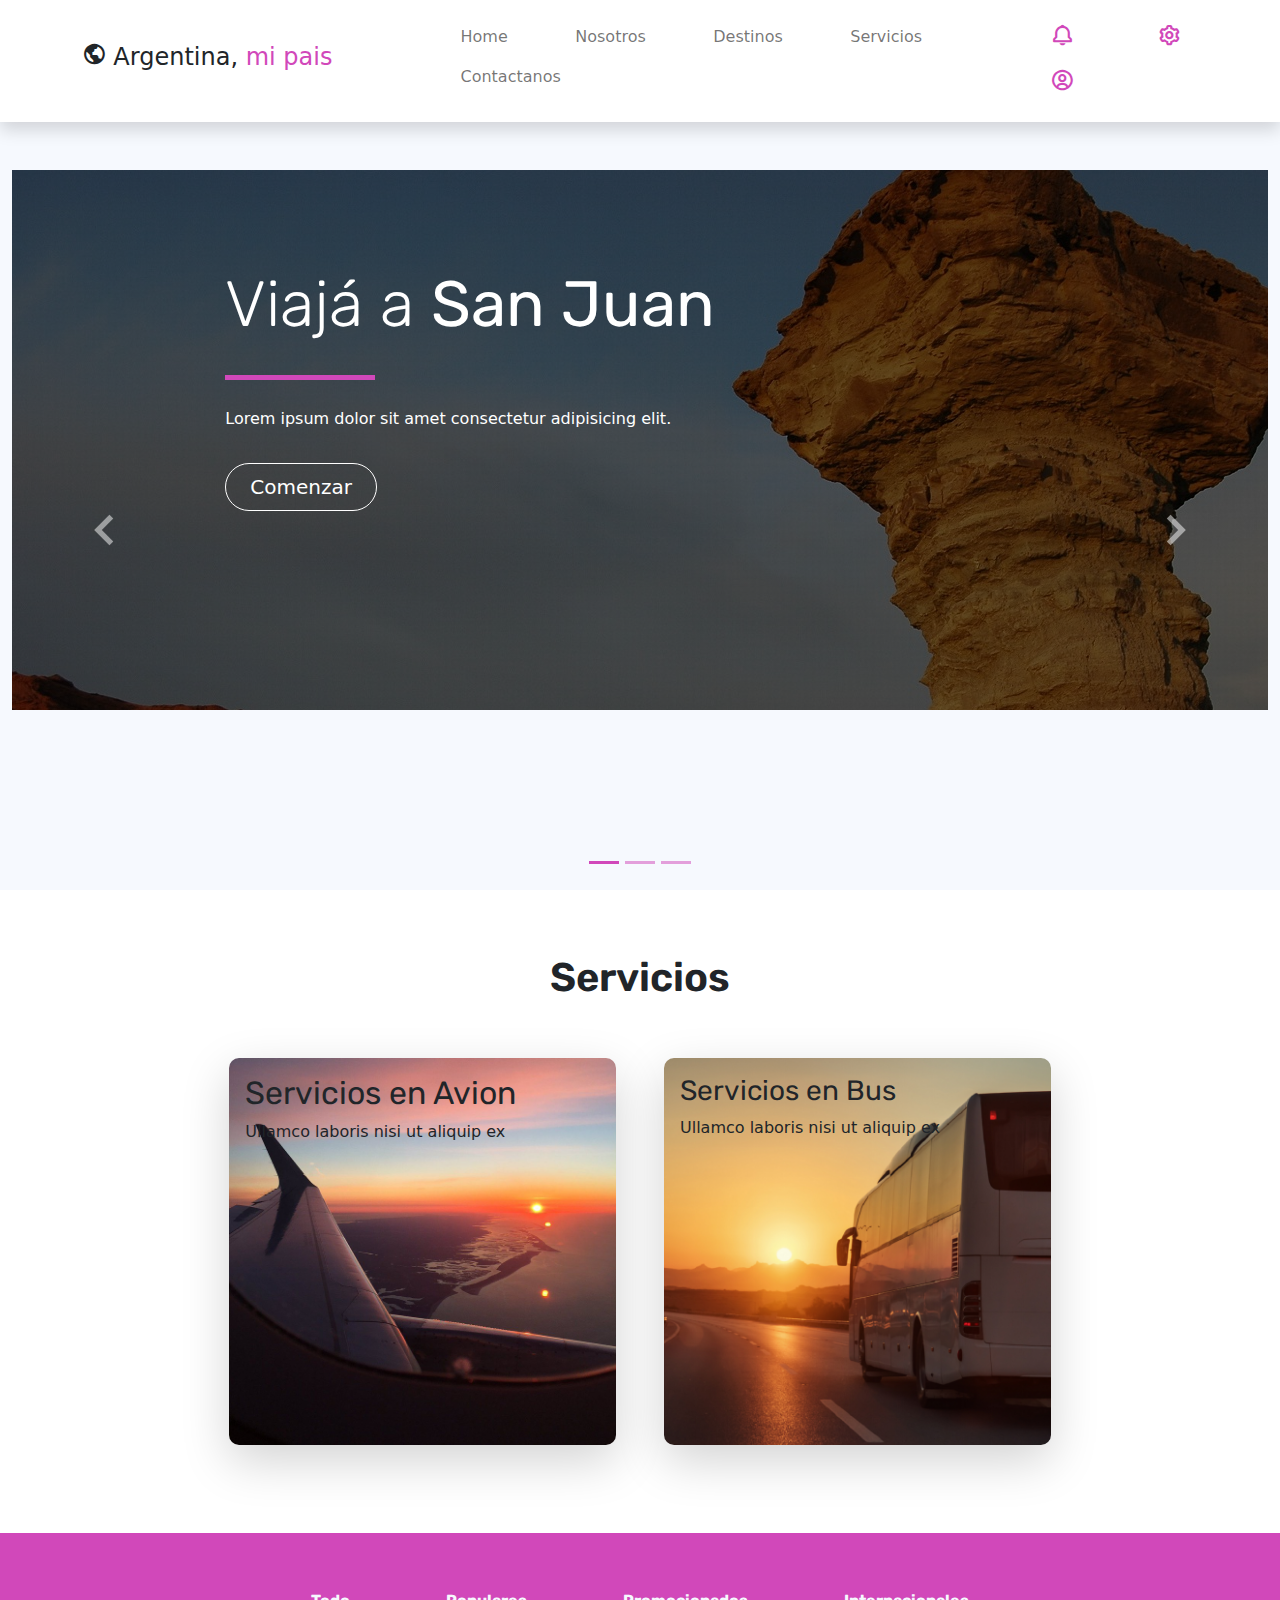
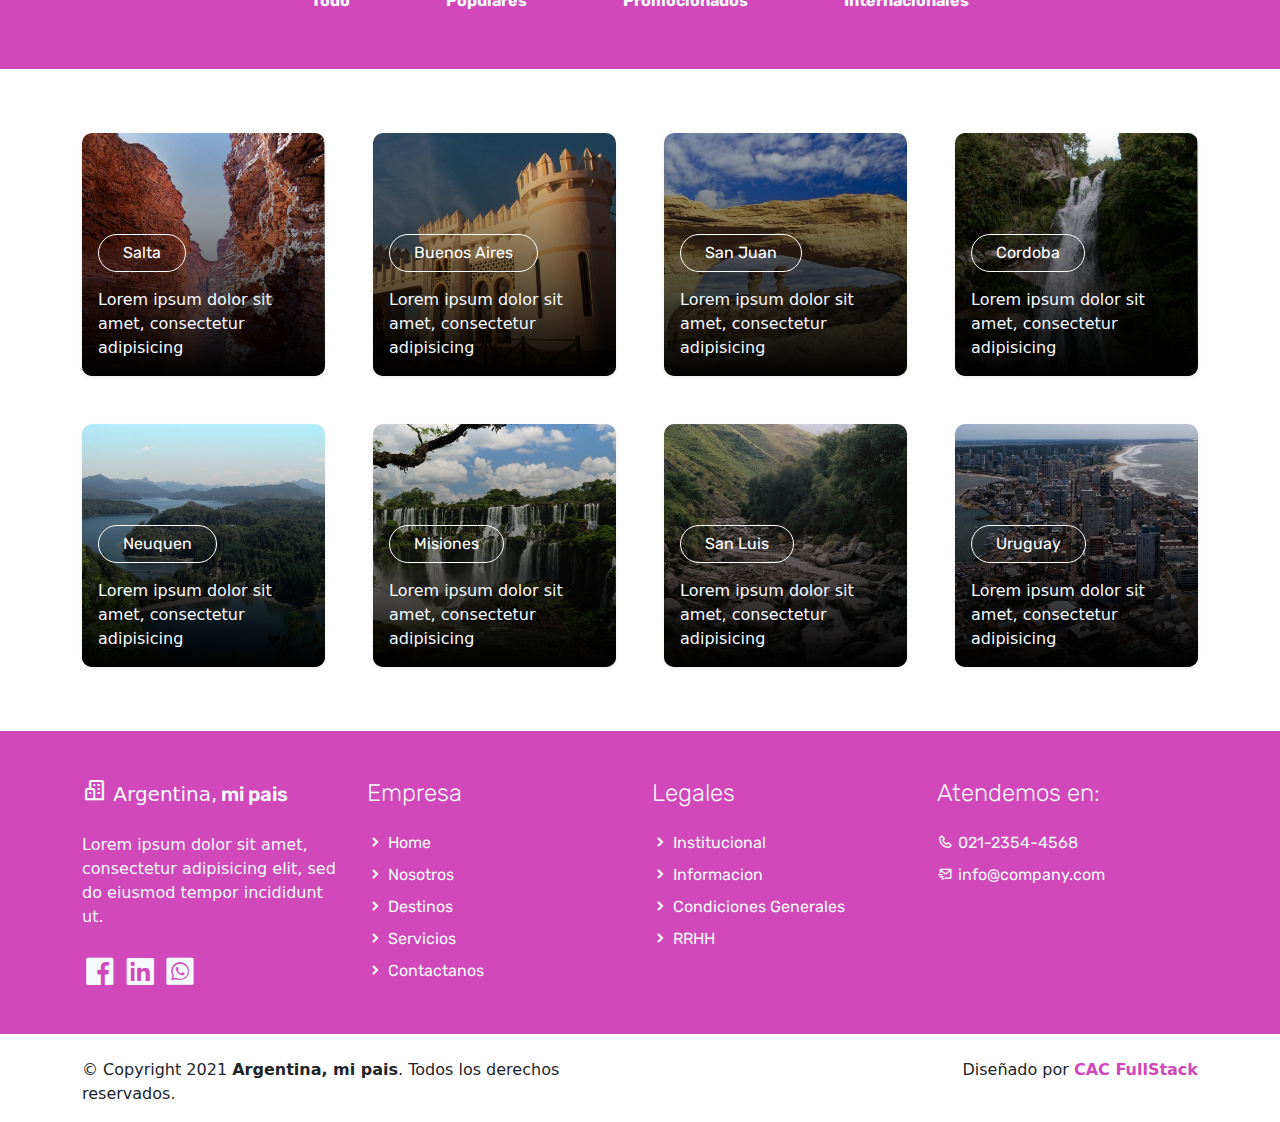
==== index.html @ 041d1017 "first commit" ====
<!DOCTYPE html>     <!----- definición de html 5 -->          
<html lang="es"> 	<!----- definición del lenguaje -->  
					<!------Inicio del  HEAD -->
<head>
  <title>Agencia de Marketing</title>
    <meta charset="utf-8">
    <meta name="viewport" content="width=device-width, initial-scale=1">  
	<!----- viewport para apple device-width = ancho pantalla initial-scale es que inicia sin ningún zoom --> 
    <link rel="apple-touch-icon" href="assets/img/apple-icon.png">
	<!----- icono para apple y safari --> 
    <link rel="shortcut icon" type="image/x-icon" href="assets/img/favicon.ico">
    <!-- Load Require CSS -->
    <link href="assets/css/bootstrap.min.css" rel="stylesheet">
	    <!-- iconos  -->
    <link href="assets/css/boxicon.min.css" rel="stylesheet">
	    <!-- tipo de letra -->
    <link href="https://fonts.googleapis.com/css2?family=Rubik:wght@300;400;600&display=swap" rel="stylesheet">
		<!-- carga CSS -->
    <link rel="stylesheet" href="assets/css/estilos.css">
</head>
<!-----
.text-primary  		azul
.text-secondary		gris
.text-success		verde
.text-danger		rojo
.text-warning		amarillo
.text-info			celeste
.text-light			blanco
.text-dark			negro
.text-muted			gris oscuro
.text-white			gris claro
-->
<!------------------------------------------------------------------ Fin del  HEAD -->
<body>
    <!-- Header 
	nav = cuyo propósito es proporcionar enlaces de navegación, ya sea dentro del documento actual 
	o a otros documentos
	-->

    <nav id="main_nav" class="navbar navbar-expand-lg navbar-light bg-white shadow">
	
	<!--navbar-expand-lg = envoltorio para que el navbar se estire en lg
	navbar-light = texto negro de la letra
	bg-white = fondo de color blanco
	-->

        <div class="container d-flex justify-content-between align-items-center">
		
            <a class="navbar-brand h1" href="index.html">
			<!--navbar-brand = clase se utiliza para resaltar la marca o logotipo de su página-->	
                <i class='bx bx-world bx-sm text-dark'></i>
				<!--	bx bx-buildings = icono del logo de la web: 
				http://www.unisvg.com/icon-sets/bx/bx-buildings.html 
				https://boxicons.com/
				-->

	       <span class="text-dark h4">Argentina, </span><span class="text-primary h4">mi pais</span></a>
			
			<!--	boton de hamburguesa --> 
  	          <button class="navbar-toggler border-0" 
				type="button" data-bs-toggle="collapse" 
				data-bs-target="#navbar-toggler-success" 
				aria-controls="navbarSupportedContent" 
				aria-expanded="false" 
				aria-label="Toggle navigation">
				<span class="navbar-toggler-icon">
				</span>
            </button>
		<!------------------------------------------- Opciones del Menu		-->
		<div class="align-self-center collapse navbar-collapse flex-fill  d-lg-flex justify-content-lg-between" 
		id="navbar-toggler-success">
		
		<!-------collapse navbar-collapse= para agrupar y ocultar el contenido de la barra de navegación 
		por un punto de interrupción principal.
		flex-fill = obliga a que todos los elementos tengan el mismo tamaño de ancho
		d-lg-flex = utilidades para crear un contenedor flexbox y transforme los elementos secundarios 
		directos en elementos flexibles
		-->
  		              <div class="flex-fill mx-xl-5 mb-2">
				<!--	  mx=para clases que establecen tanto *-lefty*-right-->
 	                   <ul class="nav navbar-nav d-flex justify-content-between mx-xl-5 text-center text-dark">
					<!--   .navbar-nav para una navegación ligera y de altura completa 
					   (incluida la compatibilidad con menús desplegables).-->
                        <li class="nav-item">
                            <a class="nav-link btn-outline-primary rounded-pill px-3" href="index.html">Home</a>
						<!-- px = padding y mx es el margin 
						rounded-pill =genera ese boton con bordes redondeados rounded-circle-->	
                        </li>
                        <li class="nav-item">
                            <a class="nav-link btn-outline-primary rounded-pill px-3" href="about.html">Nosotros</a>
                        </li>
                        <li class="nav-item">
                            <a class="nav-link btn-outline-primary rounded-pill px-3" href="work.html">Destinos</a>
                        </li>
                        <li class="nav-item">
                            <a class="nav-link btn-outline-primary rounded-pill px-3" href="pricing.html">Servicios</a>
                        </li>
                        <li class="nav-item">
                            <a class="nav-link btn-outline-primary rounded-pill px-3" href="contact.html">Contactanos</a>
                        </li>
                    </ul>
                </div>

<!---------------------------------------------------------Fin de las opciones del menu
------------------------------------------------------------ Inicio de los iconos del menu-->
                <div class="navbar align-self-center d-flex">
                    <a class="nav-link" href="#"><i class='bx bx-bell bx-sm bx-tada-hover text-primary'></i></a>
                    <a class="nav-link" href="#"><i class='bx bx-cog bx-sm text-primary'></i></a>
                    <a class="nav-link" href="#"><i class='bx bx-user-circle bx-sm text-primary'></i></a>
				    <!--	https://iconify.design/icon-sets/bx/-->
                </div>
            </div>
        </div>
    </nav>
<!----------------------------------------------------------- Fin de los iconos del menu

    <!-- Close Header -->
 <!----------------------------------------------------------- Fin del Header-->

    <!-- Start Banner Hero -->
    <div class="banner-wrapper bg-light">
        <div id="index_banner" class="banner-vertical-center-index container-fluid pt-5">

            <!-- Start slider -->
            <div id="carouselExampleIndicators" class="carousel slide" data-bs-ride="carousel">
                <ol class="carousel-indicators">
                    <li data-bs-target="#carouselExampleIndicators" data-bs-slide-to="0" class="active"></li>
                    <li data-bs-target="#carouselExampleIndicators" data-bs-slide-to="1"></li>
                    <li data-bs-target="#carouselExampleIndicators" data-bs-slide-to="2" ></li>
                </ol>
 <!-- class="active" Se requiere un elemento activo inicial
La .activeclase debe agregarse a una de las diapositivas. De lo contrario, el carrusel no será visible. -->
				
                <div class="carousel-inner">
				
<!-- Primer elemento del carrousel 
Ver: https://getbootstrap.com/docs/4.0/components/carousel/  -->				

                 <div id="index_banner1" class="carousel-item active">

                 <div class="py-5 row d-flex align-items-center">
                  <div class="banner-content col-lg-8 col-8 offset-2 m-lg-auto text-left py-5 pb-5">
                    <h1 class="banner-heading h1 text-white display-3 mb-0 pb-5 mx-0 px-0 light-300 typo-space-line">
					<!--typo-space-line = clase configurada en el css 
					display-3 = <H3> 
					Where property is one of:

						m - for classes that set margin
						p - for classes that set padding
						Where sides is one of:

						t - for classes that set margin-top or padding-top
						b - for classes that set margin-bottom or padding-bottom
						l - for classes that set margin-left or padding-left
						r - for classes that set margin-right or padding-right
						x - for classes that set both *-left and *-right
						y - for classes that set both *-top and *-bottom
						blank - for classes that set a margin or padding on all 4 sides of the element
						ejemplo: 
						<div class="mx-auto" style="width: 200px;">
						  Centered element
						</div>
					
					-->
                                Viajá a <strong>San Juan</strong></h1>
                                <p class="banner-body text-white py-3 mx-0 px-0">
                                    Lorem ipsum dolor sit amet consectetur adipisicing elit. 
                              </p>
                                <a class="banner-button btn rounded-pill btn-outline-primary btn-lg px-4" 
								href="#" role="button">Comenzar</a>
                            </div>
                        </div>

                    </div>
 <!----------------------------------------------------------- Nuevo ITem del Carrousel-->

                    <div id="index_banner2" class="carousel-item ">

                        <div class="py-5 row d-flex align-items-center">
                            <div class="banner-content col-lg-8 col-8 offset-2 m-lg-auto text-left py-5 pb-5">
                                <h1 class="banner-heading h1 text-white display-3 mb-0 pb-5 mx-0 px-0 light-300 typo-space-line">
                                    Viajá a <strong>Bariloche</strong>
                                </h1>    
                                    
                                <p class="banner-body text-white py-3">
                                    Lorem ipsum dolor sit amet consectetur adipisicing elit. 
                                </p>
                                <a class="banner-button btn rounded-pill btn-outline-primary btn-lg px-4" 
					href="#" role="button">Comezar</a>
					 <!--role="button" indica que un boton no apunta a una url sino que hace otra cosa-->	
                            </div>
                        </div>

                    </div>
 <!----------------------------------------------------------- Nuevo ITem del Carrousel-->					
                    <div id="index_banner3" class="carousel-item">

                        <div class="py-5 row d-flex align-items-center">
                            <div class="banner-content col-lg-8 col-8 offset-2 m-lg-auto text-left py-5 pb-5">
                                <h1 class="banner-heading h1 text-white display-3 mb-0 pb-5 mx-0 px-0 light-300 typo-space-line">
                                    Viajá a <strong>Catamarca</strong>
                                </h1>
                                <p class="banner-body text-white py-3">
                                    Lorem ipsum dolor sit amet consectetur adipisicing elit.  
                                </p>
                                <a class="banner-button btn rounded-pill btn-outline-primary btn-lg px-4" href="#" role="button">Comezar</a>
                            </div>
                        </div>

                    </div>
                </div>
    <!-------------------------------------------------------Flechas del carrousel   -->
                <a class="carousel-control-prev text-decoration-none" href="#carouselExampleIndicators" role="button" data-bs-slide="prev">
                    <i class='bx bx-chevron-left'></i>
                    <span class="visually-hidden">Ant.</span>
                </a>
                <a class="carousel-control-next text-decoration-none" href="#carouselExampleIndicators" role="button" data-bs-slide="next">
                    <i class='bx bx-chevron-right'></i>
                    <span class="visually-hidden">Prox.</span>
                </a>
            </div>
			 <!-- bx-chevron-right y left son las puntas de flecha del carrousel -->
            <!-- End slider -->

        </div>
    </div>
    <!-- End Banner Hero -->
	
    <!-- Start Service -->
    
    <section class="service-wrapper py-3">
    
        <!-- <div class="container-fluid pb-5">
            <div class="row">
                <h2 class="h2 text-center col-12 py-5 semi-bold-600">Servicios</h2>
                <div id="contenedor-modo-viaje">
                    <div class="service-heading light-300">
                        <h2 class="h3 pb-4 typo-space-line"><i class='bx bxs-plane h3 mt-1'></i> Paquetes en avion</h2>
                    </div>
                    <div class="service-heading light-300">
                        <h2 class="h3 pb-4 typo-space-line"><i class='bx bxs-bus h3 mt-1'></i> Paquetes en micro</h2>
                    </div>
                </div>
            </div>
        </div> -->
        <div class="container-fluid pb-5">
            <h2 class="h2 text-center col-12 py-5 semi-bold-600">Servicios</h2>
                <div class="row gy-5 g-lg-5 mb-4 contenedor-modo-viaje">
                    <div class="col-md-4 mb-3">
                        <a href="#" class="recent-work card border-0 shadow-lg overflow-hidden">
                            <img class="recent-work-img card-img" src="./assets/img1/avion.png" alt="Card image">
                            <div class="recent-work-vertical card-img-overlay">
                                <div class="recent-work-content mb-3 ml-3 text-dark">
                                    <h2 class="card-title light-300"><b>Servicios en Avion</b></h2>
                                    <p class="card-text">Ullamco laboris nisi ut aliquip ex</p>
                                </div>
                            </div>
                        </a>
                    </div>
                    <div class="col-md-4 mb-3">
                        <a href="#" class="recent-work card border-0 shadow-lg overflow-hidden">
                            <img class="recent-work-img card-img" src="./assets/img1/bus.png" alt="Card image">
                            <div class="recent-work-vertical card-img-overlay">
                                <div class="recent-work-content mb-3 ml-3 text-dark">
                                    <h3 class="card-title light-300"><b>Servicios en Bus</b></h3>
                                    <p class="card-text">Ullamco laboris nisi ut aliquip ex</p>
                                </div>
                            </div>
                        </a>
                    </div>
                </div>
                
        </div>

        <div class="service-tag py-5 bg-secondary">
            <div class="col-md-12">
                <ul class="nav d-flex justify-content-center">
                    <li class="nav-item mx-lg-4">
                        <a class="filter-btn nav-link btn-secondary rounded-pill text-light px-4 
						light-300" href="#" data-filter=".todo">Todo</a>
				<!-- btn-outline = boton transparente -->
                    </li>
                    <li class="nav-item mx-lg-4">
                        <a class="filter-btn nav-link btn-secondary rounded-pill text-light px-4 light-300" 
						href="#" data-filter=".populares">Populares</a>
                    </li>
                    <li class="filter-btn nav-item mx-lg-4">
                        <a class="filter-btn nav-link  btn-secondary rounded-pill text-light px-4 light-300" 
						href="#" data-filter=".economicos">Promocionados</a>
                    </li>
                    <li class="nav-item mx-lg-4">
                        <a class="filter-btn nav-link  btn-secondary rounded-pill text-light px-4 light-300" 
						href="#" data-filter=".internacionales">Internacionales</a>
                    </li>
                </ul>
            </div>
        </div>

    </section>

    <section class="container overflow-hidden py-5">
        <div class="row gx-5 gx-sm-3 gx-lg-5 gy-lg-5 gy-3 pb-3 todos">

            <!-- Comienzan los trabajos recientes -->
            <div class="col-xl-3 col-md-4 col-sm-6 todo economicos">
                <a href="#" class="service-work card border-0 text-white shadow-sm overflow-hidden mx-5 m-sm-0">
                    <img class="service card-img" src="./assets/img1/salta.png" alt="Card image">
                    <div class="service-work-vertical card-img-overlay d-flex align-items-end">
                        <div class="service-work-content text-left text-light">
                            <span class="btn btn-outline-primary rounded-pill mb-lg-3 px-lg-4 light-300"><b>Salta</b></span>
                            <p class="card-text">Lorem ipsum dolor sit amet, consectetur adipisicing</p>
                        </div>
                    </div>
                </a>
            </div><!-- End Recent Work -->

            <!-- Start Recent Work -->
            <div class="col-xl-3 col-md-4 col-sm-6 todo populares">
                <a href="#" class="service-work card border-0 text-white shadow-sm overflow-hidden mx-5 m-sm-0">
                    <img class="card-img" src="./assets/img1/tandil.png" alt="Card image">
                    <div class="service-work-vertical card-img-overlay d-flex align-items-end">
                        <div class="service-work-content text-left text-light">
                            <span class="btn btn-outline-primary rounded-pill mb-lg-3 px-lg-4 light-300"><b>Buenos Aires</b></span>
                            <p class="card-text">Lorem ipsum dolor sit amet, consectetur adipisicing</p>
                        </div>
                    </div>
                </a>
            </div><!-- End Recent Work -->

            <!-- Start Recent Work -->
            <div class="col-xl-3 col-md-4 col-sm-6 todo economicos populares">
                <a href="#" class="service-work card border-0 text-white shadow-sm overflow-hidden mx-5 m-sm-0">
                    <img class="card-img" src="./assets/img1/juan.png" alt="Card image">
                    <div class="service-work-vertical card-img-overlay d-flex align-items-end">
                        <div class="service-work-content text-left text-light">
                            <span class="btn btn-outline-primary rounded-pill mb-lg-3 px-lg-4 light-300"><b>San Juan</b></span>
                            <p class="card-text">Lorem ipsum dolor sit amet, consectetur adipisicing</p>
                        </div>
                    </div>
                </a>
            </div><!-- End Recent Work -->

            <!-- Start Recent Work -->
            <div class="col-xl-3 col-md-4 col-sm-6 todo economicos">
                <a href="#" class="service-work card border-0 text-white shadow-sm overflow-hidden mx-5 m-sm-0">
                    <img class="card-img" src="./assets/img1/cordoba.png" alt="Card image">
                    <div class="service-work-vertical card-img-overlay d-flex align-items-end">
                        <div class="service-work-content text-left text-light">
                            <span class="btn btn-outline-primary rounded-pill mb-lg-3 px-lg-4 light-300"><b>Cordoba</b></span>
                            <p class="card-text">Lorem ipsum dolor sit amet, consectetur adipisicing</p>
                        </div>
                    </div>
                </a>
            </div><!-- End Recent Work -->

            <!-- Start Recent Work -->
            <div class="col-xl-3 col-md-4 col-sm-6 todo economicos">
                <a href="#" class="service-work card border-0 text-white shadow-sm overflow-hidden mx-5 m-sm-0">
                    <img class="card-img" src="./assets/img1/neuquen.png" alt="Card image">
                    <div class="service-work-vertical card-img-overlay d-flex align-items-end">
                        <div class="service-work-content text-left text-light">
                            <span class="btn btn-outline-primary rounded-pill mb-lg-3 px-lg-4 light-300"><b>Neuquen</b></span>
                            <p class="card-text">Lorem ipsum dolor sit amet, consectetur adipisicing</p>
                        </div>
                    </div>
                </a>
            </div><!-- End Recent Work -->

            <!-- Start Recent Work -->
            <div class="col-xl-3 col-md-4 col-sm-6 todo">
                <a href="#" class="service-work card border-0 text-white shadow-sm overflow-hidden mx-5 m-sm-0">
                    <img class="card-img" src="./assets/img1/misiones.png" alt="Card image">
                    <div class="service-work-vertical card-img-overlay d-flex align-items-end">
                        <div class="service-work-content text-left text-light">
                            <span class="btn btn-outline-primary rounded-pill mb-lg-3 px-lg-4 light-300"><b>Misiones</b></span>
                            <p class="card-text">Lorem ipsum dolor sit amet, consectetur adipisicing</p>
                        </div>
                    </div>
                </a>
            </div><!-- End Recent Work -->

            <!-- Start Recent Work -->
            <div class="col-xl-3 col-md-4 col-sm-6 todo populares">
                <a href="#" class="service-work card border-0 text-white shadow-sm overflow-hidden mx-5 m-sm-0">
                    <img class="card-img" src="./assets/img1/san-luis.png" alt="Card image">
                    <div class="service-work-vertical card-img-overlay d-flex align-items-end">
                        <div class="service-work-content text-left text-light">
                            <span class="btn btn-outline-primary rounded-pill mb-lg-3 px-lg-4 light-300"><b>San Luis</b></span>
                            <p class="card-text">Lorem ipsum dolor sit amet, consectetur adipisicing</p>
                        </div>
                    </div>
                </a>
            </div><!-- End Recent Work -->

            <!-- Start Recent Work -->
            <div class="col-xl-3 col-md-4 col-sm-6 todo internacionales">
                <a href="#" class="service-work card border-0 text-white shadow-sm overflow-hidden mx-5 m-sm-0">
                    <img class="card-img" src="./assets/img1/uy.png" alt="Card image">
                    <div class="service-work-vertical card-img-overlay d-flex align-items-end">
                        <div class="service-work-content text-left text-light">
                            <span class="btn btn-outline-primary rounded-pill mb-lg-3 px-lg-4 light-300"><b>Uruguay</b></span>
                            <p class="card-text">Lorem ipsum dolor sit amet, consectetur adipisicing</p>
                        </div>
                    </div>
                </a>
            </div><!-- End Recent Work -->

        </div>
    </section>
    <!-- End Service -->




    <!-- Start Footer -->
    <footer class="bg-secondary pt-4">
        <div class="container">
            <div class="row py-4">

                <div class="col-lg-3 col-12 align-left">
                    <a class="navbar-brand" href="index.html">
                        <i class='bx bx-buildings bx-sm text-light'></i>
                        <span class="text-light h5">Argentina,</span><span class="text-light h5 semi-bold-600"> mi pais</span>
                    </a>
                    <p class="text-light my-lg-4 my-2">
                        Lorem ipsum dolor sit amet, consectetur adipisicing elit,
                        sed do eiusmod tempor incididunt ut.
                    </p>
                    <ul class="list-inline footer-icons light-300">
                        <li class="list-inline-item m-0">
                            <a class="text-light" target="_blank" href="http://facebook.com/">
                                <i class='bx bxl-facebook-square bx-md'></i>
                            </a>
                        </li>
                        <li class="list-inline-item m-0">
                            <a class="text-light" target="_blank" href="https://www.linkedin.com/">
                                <i class='bx bxl-linkedin-square bx-md'></i>
                            </a>
                        </li>
                        <li class="list-inline-item m-0">
                            <a class="text-light" target="_blank" href="https://www.whatsapp.com/">
                                <i class='bx bxl-whatsapp-square bx-md'></i>
                            </a>
                        </li>
                    </ul>
                </div>

                <div class="col-lg-3 col-md-4 my-sm-0 mt-4">
                    <h3 class="h4 pb-lg-3 text-light light-300">Empresa</h2>
                        <ul class="list-unstyled text-light light-300">
                            <li class="pb-2">
                                <i class='bx-fw bx bxs-chevron-right bx-xs'></i><a class="text-decoration-none text-light" 
								href="index.html">Home</a>
                            </li>
                            <li class="pb-2">
                                <i class='bx-fw bx bxs-chevron-right bx-xs'></i><a class="text-decoration-none text-light py-1" 
								href="about.html">Nosotros</a>
                            </li>
                            <li class="pb-2">
                                <i class='bx-fw bx bxs-chevron-right bx-xs'></i><a class="text-decoration-none text-light py-1" 
								href="work.html">Destinos</a>
                            </li>
                            <li class="pb-2">
                                <i class='bx-fw bx bxs-chevron-right bx-xs'></i></i><a class="text-decoration-none text-light py-1" 
								href="pricing.html">Servicios</a>
                            </li>
                            <li class="pb-2">
                                <i class='bx-fw bx bxs-chevron-right bx-xs'></i><a class="text-decoration-none text-light py-1" 
								href="contact.html">Contactanos</a>
                            </li>
                        </ul>
                </div>

                <div class="col-lg-3 col-md-4 my-sm-0 mt-4">
                    <h2 class="h4 pb-lg-3 text-light light-300">Legales</h2>
                    <ul class="list-unstyled text-light light-300">
                        <li class="pb-2">
                            <i class='bx-fw bx bxs-chevron-right bx-xs'></i><a class="text-decoration-none text-light py-1" 
							href="#">Institucional</a>
                        </li>
                        <li class="pb-2">
                            <i class='bx-fw bx bxs-chevron-right bx-xs'></i><a class="text-decoration-none text-light py-1" 
							href="#">Informacion</a>
                        </li>
                        <li class="pb-2">
                            <i class='bx-fw bx bxs-chevron-right bx-xs'></i><a class="text-decoration-none text-light py-1" 
							href="#">Condiciones Generales</a>
                        </li>
                        <li class="pb-2">
                            <i class='bx-fw bx bxs-chevron-right bx-xs'></i><a class="text-decoration-none text-light py-1" 
							href="#">RRHH</a>
                        </li>
                    </ul>
                </div>

                <div class="col-lg-3 col-md-4 my-sm-0 mt-4">
                    <h2 class="h4 pb-lg-3 text-light light-300">Atendemos en:</h2>
                    <ul class="list-unstyled text-light light-300">
                        <li class="pb-2">
                            <i class='bx-fw bx bx-phone bx-xs'></i><a class="text-decoration-none text-light py-1" 
							href="tel:010-020-0340">021-2354-4568</a>
                        </li>
                        <li class="pb-2">
                            <i class='bx-fw bx bx-mail-send bx-xs'></i><a class="text-decoration-none text-light py-1"
							href="mailto:info@company.com">info@company.com</a>
                        </li>
                    </ul>
                </div>

            </div>
        </div>

        <div class="w-100 bg-white">
            <div class="container">
                <div class="row pt-4">
                    <div class="col-lg-6 col-sm-12">
                        <p class="text-lg-start text-center text-dark">
                            © Copyright 2021 <b>Argentina, mi pais</b>. Todos los derechos reservados.
                        </p>
                    </div>
                    <div class="col-lg-6 col-sm-12">
                        <p class="text-lg-end text-center text-dark">
                            Diseñado por <a rel="sponsored" class="text-decoration-none text-dark" 
							href="https://cursophp.com.ar/" target="_blank"><strong class="text-primary">CAC FullStack</strong></a>
                        </p>
                    </div>
                </div>
            </div>
        </div>

    </footer>
    <!-- End Footer -->


    <!-- Bootstrap -->
    <script src="assets/js/bootstrap.bundle.min.js"></script>
    <!-- Load jQuery require for isotope -->
    <script src="assets/js/jquery.min.js"></script>
   <!-- Isotope -->
    <script src="assets/js/isotope.pkgd.js"></script>
    <!-- Page Script -->
    <script>
        $(window).load(function() {
            // init Isotope
            var $projects = $('.todos').isotope({
                itemSelector: '.todo',
                layoutMode: 'fitRows'
            });
            $(".filter-btn").click(function() {
                var data_filter = $(this).attr("data-filter");
                $projects.isotope({
                    filter: data_filter
                });
                $(".filter-btn").removeClass("active");
                $(".filter-btn").removeClass("shadow");
                $(this).addClass("active");
                $(this).addClass("shadow");
                return false;
            });
        });
    </script>	
 
   
</body>

</html>
---- assets/css/boxicon.min.css ----
@font-face{font-family:'boxicons';font-weight:normal;font-style:normal;src:url('../fonts/boxicons.eot');src:url('../fonts/boxicons.eot') format('embedded-opentype'),url('../fonts/boxicons.woff2') format('woff2'),url('../fonts/boxicons.woff') format('woff'),url('../fonts/boxicons.ttf') format('truetype'),url('../fonts/boxicons.svg?#boxicons') format('svg')}.bx{font-family:'boxicons'!important;font-weight:normal;font-style:normal;font-variant:normal;line-height:1;display:inline-block;text-transform:none;speak:none;-webkit-font-smoothing:antialiased;-moz-osx-font-smoothing:grayscale}.bx-ul{margin-left:2em;padding-left:0;list-style:none}.bx-ul>li{position:relative}.bx-ul .bx{font-size:inherit;line-height:inherit;position:absolute;left:-2em;width:2em;text-align:center}@-webkit-keyframes spin{0%{-webkit-transform:rotate(0);transform:rotate(0)}100%{-webkit-transform:rotate(359deg);transform:rotate(359deg)}}@keyframes spin{0%{-webkit-transform:rotate(0);transform:rotate(0)}100%{-webkit-transform:rotate(359deg);transform:rotate(359deg)}}@-webkit-keyframes burst{0%{-webkit-transform:scale(1);transform:scale(1);opacity:1}90%{-webkit-transform:scale(1.5);transform:scale(1.5);opacity:0}}@keyframes burst{0%{-webkit-transform:scale(1);transform:scale(1);opacity:1}90%{-webkit-transform:scale(1.5);transform:scale(1.5);opacity:0}}@-webkit-keyframes flashing{0%{opacity:1}45%{opacity:0}90%{opacity:1}}@keyframes flashing{0%{opacity:1}45%{opacity:0}90%{opacity:1}}@-webkit-keyframes fade-left{0%{-webkit-transform:translateX(0);transform:translateX(0);opacity:1}75%{-webkit-transform:translateX(-20px);transform:translateX(-20px);opacity:0}}@keyframes fade-left{0%{-webkit-transform:translateX(0);transform:translateX(0);opacity:1}75%{-webkit-transform:translateX(-20px);transform:translateX(-20px);opacity:0}}@-webkit-keyframes fade-right{0%{-webkit-transform:translateX(0);transform:translateX(0);opacity:1}75%{-webkit-transform:translateX(20px);transform:translateX(20px);opacity:0}}@keyframes fade-right{0%{-webkit-transform:translateX(0);transform:translateX(0);opacity:1}75%{-webkit-transform:translateX(20px);transform:translateX(20px);opacity:0}}@-webkit-keyframes fade-up{0%{-webkit-transform:translateY(0);transform:translateY(0);opacity:1}75%{-webkit-transform:translateY(-20px);transform:translateY(-20px);opacity:0}}@keyframes fade-up{0%{-webkit-transform:translateY(0);transform:translateY(0);opacity:1}75%{-webkit-transform:translateY(-20px);transform:translateY(-20px);opacity:0}}@-webkit-keyframes fade-down{0%{-webkit-transform:translateY(0);transform:translateY(0);opacity:1}75%{-webkit-transform:translateY(20px);transform:translateY(20px);opacity:0}}@keyframes fade-down{0%{-webkit-transform:translateY(0);transform:translateY(0);opacity:1}75%{-webkit-transform:translateY(20px);transform:translateY(20px);opacity:0}}@-webkit-keyframes tada{from{-webkit-transform:scale3d(1,1,1);transform:scale3d(1,1,1)}10%,20%{-webkit-transform:scale3d(.95,.95,.95) rotate3d(0,0,1,-10deg);transform:scale3d(.95,.95,.95) rotate3d(0,0,1,-10deg)}30%,50%,70%,90%{-webkit-transform:scale3d(1,1,1) rotate3d(0,0,1,10deg);transform:scale3d(1,1,1) rotate3d(0,0,1,10deg)}40%,60%,80%{-webkit-transform:scale3d(1,1,1) rotate3d(0,0,1,-10deg);transform:scale3d(1,1,1) rotate3d(0,0,1,-10deg)}to{-webkit-transform:scale3d(1,1,1);transform:scale3d(1,1,1)}}@keyframes tada{from{-webkit-transform:scale3d(1,1,1);transform:scale3d(1,1,1)}10%,20%{-webkit-transform:scale3d(.95,.95,.95) rotate3d(0,0,1,-10deg);transform:scale3d(.95,.95,.95) rotate3d(0,0,1,-10deg)}30%,50%,70%,90%{-webkit-transform:scale3d(1,1,1) rotate3d(0,0,1,10deg);transform:scale3d(1,1,1) rotate3d(0,0,1,10deg)}40%,60%,80%{-webkit-transform:rotate3d(0,0,1,-10deg);transform:rotate3d(0,0,1,-10deg)}to{-webkit-transform:scale3d(1,1,1);transform:scale3d(1,1,1)}}.bx-spin{-webkit-animation:spin 2s linear infinite;animation:spin 2s linear infinite}.bx-spin-hover:hover{-webkit-animation:spin 2s linear infinite;animation:spin 2s linear infinite}.bx-tada{-webkit-animation:tada 1.5s ease infinite;animation:tada 1.5s ease infinite}.bx-tada-hover:hover{-webkit-animation:tada 1.5s ease infinite;animation:tada 1.5s ease infinite}.bx-flashing{-webkit-animation:flashing 1.5s infinite linear;animation:flashing 1.5s infinite linear}.bx-flashing-hover:hover{-webkit-animation:flashing 1.5s infinite linear;animation:flashing 1.5s infinite linear}.bx-burst{-webkit-animation:burst 1.5s infinite linear;animation:burst 1.5s infinite linear}.bx-burst-hover:hover{-webkit-animation:burst 1.5s infinite linear;animation:burst 1.5s infinite linear}.bx-fade-up{-webkit-animation:fade-up 1.5s infinite linear;animation:fade-up 1.5s infinite linear}.bx-fade-up-hover:hover{-webkit-animation:fade-up 1.5s infinite linear;animation:fade-up 1.5s infinite linear}.bx-fade-down{-webkit-animation:fade-down 1.5s infinite linear;animation:fade-down 1.5s infinite linear}.bx-fade-down-hover:hover{-webkit-animation:fade-down 1.5s infinite linear;animation:fade-down 1.5s infinite linear}.bx-fade-left{-webkit-animation:fade-left 1.5s infinite linear;animation:fade-left 1.5s infinite linear}.bx-fade-left-hover:hover{-webkit-animation:fade-left 1.5s infinite linear;animation:fade-left 1.5s infinite linear}.bx-fade-right{-webkit-animation:fade-right 1.5s infinite linear;animation:fade-right 1.5s infinite linear}.bx-fade-right-hover:hover{-webkit-animation:fade-right 1.5s infinite linear;animation:fade-right 1.5s infinite linear}.bx-xs{font-size:1rem!important}.bx-sm{font-size:1.55rem!important}.bx-md{font-size:2.25rem!important}.bx-fw{font-size:1.2857142857em;line-height:.8em;width:1.2857142857em;height:.8em;margin-top:-.2em!important;vertical-align:middle}.bx-lg{font-size:3.0!important}.bx-pull-left{float:left;margin-right:.3em!important}.bx-pull-right{float:right;margin-left:.3em!important}.bx-rotate-90{transform:rotate(90deg);-ms-filter:'progid:DXImageTransform.Microsoft.BasicImage(rotation=1)'}.bx-rotate-180{transform:rotate(180deg);-ms-filter:'progid:DXImageTransform.Microsoft.BasicImage(rotation=2)'}.bx-rotate-270{transform:rotate(270deg);-ms-filter:'progid:DXImageTransform.Microsoft.BasicImage(rotation=3)'}.bx-flip-horizontal{transform:scaleX(-1);-ms-filter:'progid:DXImageTransform.Microsoft.BasicImage(rotation=0,mirror=1)'}.bx-flip-vertical{transform:scaleY(-1);-ms-filter:'progid:DXImageTransform.Microsoft.BasicImage(rotation=2,mirror=1)'}.bx-border{padding:.25em;border:.07em solid rgba(0,0,0,.1);border-radius:.25em}.bx-border-circle{padding:.25em;border:.07em solid rgba(0,0,0,.1);border-radius:50%}.bx-abacus:before{content:"\e900"}.bx-accessibility:before{content:"\e901"}.bx-add-to-queue:before{content:"\e902"}.bx-adjust:before{content:"\e903"}.bx-alarm:before{content:"\e904"}.bx-alarm-add:before{content:"\e905"}.bx-alarm-exclamation:before{content:"\e906"}.bx-alarm-off:before{content:"\e907"}.bx-alarm-snooze:before{content:"\e908"}.bx-album:before{content:"\e909"}.bx-align-justify:before{content:"\e90a"}.bx-align-left:before{content:"\e90b"}.bx-align-middle:before{content:"\e90c"}.bx-align-right:before{content:"\e90d"}.bx-analyse:before{content:"\e90e"}.bx-anchor:before{content:"\e90f"}.bx-angry:before{content:"\e910"}.bx-aperture:before{content:"\e911"}.bx-arch:before{content:"\e912"}.bx-archive:before{content:"\e913"}.bx-archive-in:before{content:"\e914"}.bx-archive-out:before{content:"\e915"}.bx-area:before{content:"\e916"}.bx-arrow-back:before{content:"\e917"}.bx-arrow-from-bottom:before{content:"\e918"}.bx-arrow-from-left:before{content:"\e919"}.bx-arrow-from-right:before{content:"\e91a"}.bx-arrow-from-top:before{content:"\e91b"}.bx-arrow-to-bottom:before{content:"\e91c"}.bx-arrow-to-left:before{content:"\e91d"}.bx-arrow-to-right:before{content:"\e91e"}.bx-arrow-to-top:before{content:"\e91f"}.bx-at:before{content:"\e920"}.bx-atom:before{content:"\e921"}.bx-award:before{content:"\e922"}.bx-badge:before{content:"\e923"}.bx-badge-check:before{content:"\e924"}.bx-ball:before{content:"\e925"}.bx-band-aid:before{content:"\e926"}.bx-bar-chart:before{content:"\e927"}.bx-bar-chart-alt:before{content:"\e928"}.bx-bar-chart-alt-2:before{content:"\e929"}.bx-bar-chart-square:before{content:"\e92a"}.bx-barcode:before{content:"\e92b"}.bx-barcode-reader:before{content:"\e92c"}.bx-baseball:before{content:"\e92d"}.bx-basket:before{content:"\e92e"}.bx-basketball:before{content:"\e92f"}.bx-bath:before{content:"\e930"}.bx-battery:before{content:"\e931"}.bx-bed:before{content:"\e932"}.bx-been-here:before{content:"\e933"}.bx-beer:before{content:"\e934"}.bx-bell:before{content:"\e935"}.bx-bell-minus:before{content:"\e936"}.bx-bell-off:before{content:"\e937"}.bx-bell-plus:before{content:"\e938"}.bx-bible:before{content:"\e939"}.bx-bitcoin:before{content:"\e93a"}.bx-blanket:before{content:"\e93b"}.bx-block:before{content:"\e93c"}.bx-bluetooth:before{content:"\e93d"}.bx-body:before{content:"\e93e"}.bx-bold:before{content:"\e93f"}.bx-bolt-circle:before{content:"\e940"}.bx-bomb:before{content:"\e941"}.bx-bone:before{content:"\e942"}.bx-bong:before{content:"\e943"}.bx-book:before{content:"\e944"}.bx-book-add:before{content:"\e945"}.bx-book-alt:before{content:"\e946"}.bx-book-bookmark:before{content:"\e947"}.bx-book-content:before{content:"\e948"}.bx-book-heart:before{content:"\e949"}.bx-bookmark:before{content:"\e94a"}.bx-bookmark-alt:before{content:"\e94b"}.bx-bookmark-alt-minus:before{content:"\e94c"}.bx-bookmark-alt-plus:before{content:"\e94d"}.bx-bookmark-heart:before{content:"\e94e"}.bx-bookmark-minus:before{content:"\e94f"}.bx-bookmark-plus:before{content:"\e950"}.bx-bookmarks:before{content:"\e951"}.bx-book-open:before{content:"\e952"}.bx-book-reader:before{content:"\e953"}.bx-border-all:before{content:"\e954"}.bx-border-bottom:before{content:"\e955"}.bx-border-inner:before{content:"\e956"}.bx-border-left:before{content:"\e957"}.bx-border-none:before{content:"\e958"}.bx-border-outer:before{content:"\e959"}.bx-border-radius:before{content:"\e95a"}.bx-border-right:before{content:"\e95b"}.bx-border-top:before{content:"\e95c"}.bx-bot:before{content:"\e95d"}.bx-bowling-ball:before{content:"\e95e"}.bx-box:before{content:"\e95f"}.bx-bracket:before{content:"\e960"}.bx-braille:before{content:"\e961"}.bx-brain:before{content:"\e962"}.bx-briefcase:before{content:"\e963"}.bx-briefcase-alt:before{content:"\e964"}.bx-briefcase-alt-2:before{content:"\e965"}.bx-brightness:before{content:"\e966"}.bx-brightness-half:before{content:"\e967"}.bx-broadcast:before{content:"\e968"}.bx-brush:before{content:"\e969"}.bx-brush-alt:before{content:"\e96a"}.bx-bug:before{content:"\e96b"}.bx-bug-alt:before{content:"\e96c"}.bx-building:before{content:"\e96d"}.bx-building-house:before{content:"\e96e"}.bx-buildings:before{content:"\e96f"}.bx-bulb:before{content:"\e970"}.bx-bullseye:before{content:"\e971"}.bx-buoy:before{content:"\e972"}.bx-bus:before{content:"\e973"}.bx-bus-school:before{content:"\e974"}.bx-cabinet:before{content:"\e975"}.bx-cake:before{content:"\e976"}.bx-calculator:before{content:"\e977"}.bx-calendar:before{content:"\e978"}.bx-calendar-alt:before{content:"\e979"}.bx-calendar-check:before{content:"\e97a"}.bx-calendar-edit:before{content:"\e97b"}.bx-calendar-event:before{content:"\e97c"}.bx-calendar-exclamation:before{content:"\e97d"}.bx-calendar-heart:before{content:"\e97e"}.bx-calendar-minus:before{content:"\e97f"}.bx-calendar-plus:before{content:"\e980"}.bx-calendar-star:before{content:"\e981"}.bx-calendar-week:before{content:"\e982"}.bx-calendar-x:before{content:"\e983"}.bx-camera:before{content:"\e984"}.bx-camera-home:before{content:"\e985"}.bx-camera-movie:before{content:"\e986"}.bx-camera-off:before{content:"\e987"}.bx-capsule:before{content:"\e988"}.bx-captions:before{content:"\e989"}.bx-car:before{content:"\e98a"}.bx-card:before{content:"\e98b"}.bx-caret-down:before{content:"\e98c"}.bx-caret-down-circle:before{content:"\e98d"}.bx-caret-down-square:before{content:"\e98e"}.bx-caret-left:before{content:"\e98f"}.bx-caret-left-circle:before{content:"\e990"}.bx-caret-left-square:before{content:"\e991"}.bx-caret-right:before{content:"\e992"}.bx-caret-right-circle:before{content:"\e993"}.bx-caret-right-square:before{content:"\e994"}.bx-caret-up:before{content:"\e995"}.bx-caret-up-circle:before{content:"\e996"}.bx-caret-up-square:before{content:"\e997"}.bx-carousel:before{content:"\e998"}.bx-cart:before{content:"\e999"}.bx-cart-alt:before{content:"\e99a"}.bx-cast:before{content:"\e99b"}.bx-category:before{content:"\e99c"}.bx-category-alt:before{content:"\e99d"}.bx-cctv:before{content:"\e99e"}.bx-certification:before{content:"\e99f"}.bx-chair:before{content:"\e9a0"}.bx-chalkboard:before{content:"\e9a1"}.bx-chart:before{content:"\e9a2"}.bx-chat:before{content:"\e9a3"}.bx-check:before{content:"\e9a4"}.bx-checkbox:before{content:"\e9a5"}.bx-checkbox-checked:before{content:"\e9a6"}.bx-checkbox-square:before{content:"\e9a7"}.bx-check-circle:before{content:"\e9a8"}.bx-check-double:before{content:"\e9a9"}.bx-check-shield:before{content:"\e9aa"}.bx-check-square:before{content:"\e9ab"}.bx-chevron-down:before{content:"\e9ac"}.bx-chevron-down-circle:before{content:"\e9ad"}.bx-chevron-down-square:before{content:"\e9ae"}.bx-chevron-left:before{content:"\e9af"}.bx-chevron-left-circle:before{content:"\e9b0"}.bx-chevron-left-square:before{content:"\e9b1"}.bx-chevron-right:before{content:"\e9b2"}.bx-chevron-right-circle:before{content:"\e9b3"}.bx-chevron-right-square:before{content:"\e9b4"}.bx-chevrons-down:before{content:"\e9b5"}.bx-chevrons-left:before{content:"\e9b6"}.bx-chevrons-right:before{content:"\e9b7"}.bx-chevrons-up:before{content:"\e9b8"}.bx-chevron-up:before{content:"\e9b9"}.bx-chevron-up-circle:before{content:"\e9ba"}.bx-chevron-up-square:before{content:"\e9bb"}.bx-chip:before{content:"\e9bc"}.bx-church:before{content:"\e9bd"}.bx-circle:before{content:"\e9be"}.bx-clinic:before{content:"\e9bf"}.bx-clipboard:before{content:"\e9c0"}.bx-closet:before{content:"\e9c1"}.bx-cloud:before{content:"\e9c2"}.bx-cloud-download:before{content:"\e9c3"}.bx-cloud-drizzle:before{content:"\e9c4"}.bx-cloud-lightning:before{content:"\e9c5"}.bx-cloud-light-rain:before{content:"\e9c6"}.bx-cloud-rain:before{content:"\e9c7"}.bx-cloud-snow:before{content:"\e9c8"}.bx-cloud-upload:before{content:"\e9c9"}.bx-code:before{content:"\e9ca"}.bx-code-alt:before{content:"\e9cb"}.bx-code-block:before{content:"\e9cc"}.bx-code-curly:before{content:"\e9cd"}.bx-coffee:before{content:"\e9ce"}.bx-coffee-togo:before{content:"\e9cf"}.bx-cog:before{content:"\e9d0"}.bx-coin:before{content:"\e9d1"}.bx-coin-stack:before{content:"\e9d2"}.bx-collapse:before{content:"\e9d3"}.bx-collection:before{content:"\e9d4"}.bx-color-fill:before{content:"\e9d5"}.bx-columns:before{content:"\e9d6"}.bx-command:before{content:"\e9d7"}.bx-comment:before{content:"\e9d8"}.bx-comment-add:before{content:"\e9d9"}.bx-comment-check:before{content:"\e9da"}.bx-comment-detail:before{content:"\e9db"}.bx-comment-dots:before{content:"\e9dc"}.bx-comment-edit:before{content:"\e9dd"}.bx-comment-error:before{content:"\e9de"}.bx-comment-minus:before{content:"\e9df"}.bx-comment-x:before{content:"\e9e0"}.bx-compass:before{content:"\e9e1"}.bx-confused:before{content:"\e9e2"}.bx-conversation:before{content:"\e9e3"}.bx-cookie:before{content:"\e9e4"}.bx-cool:before{content:"\e9e5"}.bx-copy:before{content:"\e9e6"}.bx-copy-alt:before{content:"\e9e7"}.bx-copyright:before{content:"\e9e8"}.bx-credit-card:before{content:"\e9e9"}.bx-credit-card-alt:before{content:"\e9ea"}.bx-credit-card-front:before{content:"\e9eb"}.bx-crop:before{content:"\e9ec"}.bx-crosshair:before{content:"\e9ed"}.bx-crown:before{content:"\e9ee"}.bx-cube:before{content:"\e9ef"}.bx-cube-alt:before{content:"\e9f0"}.bx-cuboid:before{content:"\e9f1"}.bx-current-location:before{content:"\e9f2"}.bx-customize:before{content:"\e9f3"}.bx-cut:before{content:"\e9f4"}.bx-cycling:before{content:"\e9f5"}.bx-cylinder:before{content:"\e9f6"}.bx-data:before{content:"\e9f7"}.bx-desktop:before{content:"\e9f8"}.bx-detail:before{content:"\e9f9"}.bx-devices:before{content:"\e9fa"}.bx-dialpad:before{content:"\e9fb"}.bx-dialpad-alt:before{content:"\e9fc"}.bx-diamond:before{content:"\e9fd"}.bx-dice-1:before{content:"\e9fe"}.bx-dice-2:before{content:"\e9ff"}.bx-dice-3:before{content:"\ea00"}.bx-dice-4:before{content:"\ea01"}.bx-dice-5:before{content:"\ea02"}.bx-dice-6:before{content:"\ea03"}.bx-directions:before{content:"\ea04"}.bx-disc:before{content:"\ea05"}.bx-dish:before{content:"\ea06"}.bx-dislike:before{content:"\ea07"}.bx-dizzy:before{content:"\ea08"}.bx-dna:before{content:"\ea09"}.bx-dock-bottom:before{content:"\ea0a"}.bx-dock-left:before{content:"\ea0b"}.bx-dock-right:before{content:"\ea0c"}.bx-dock-top:before{content:"\ea0d"}.bx-dollar:before{content:"\ea0e"}.bx-dollar-circle:before{content:"\ea0f"}.bx-donate-blood:before{content:"\ea10"}.bx-donate-heart:before{content:"\ea11"}.bx-door-open:before{content:"\ea12"}.bx-dots-horizontal:before{content:"\ea13"}.bx-dots-horizontal-rounded:before{content:"\ea14"}.bx-dots-vertical:before{content:"\ea15"}.bx-dots-vertical-rounded:before{content:"\ea16"}.bx-doughnut-chart:before{content:"\ea17"}.bx-down-arrow:before{content:"\ea18"}.bx-down-arrow-alt:before{content:"\ea19"}.bx-down-arrow-circle:before{content:"\ea1a"}.bx-download:before{content:"\ea1b"}.bx-downvote:before{content:"\ea1c"}.bx-drink:before{content:"\ea1d"}.bx-droplet:before{content:"\ea1e"}.bx-dumbbell:before{content:"\ea1f"}.bx-duplicate:before{content:"\ea20"}.bx-edit:before{content:"\ea21"}.bx-edit-alt:before{content:"\ea22"}.bx-envelope:before{content:"\ea23"}.bx-envelope-open:before{content:"\ea24"}.bx-equalizer:before{content:"\ea25"}.bx-eraser:before{content:"\ea26"}.bx-error:before{content:"\ea27"}.bx-error-alt:before{content:"\ea28"}.bx-error-circle:before{content:"\ea29"}.bx-euro:before{content:"\ea2a"}.bx-exclude:before{content:"\ea2b"}.bx-exit:before{content:"\ea2c"}.bx-exit-fullscreen:before{content:"\ea2d"}.bx-expand:before{content:"\ea2e"}.bx-expand-alt:before{content:"\ea2f"}.bx-export:before{content:"\ea30"}.bx-extension:before{content:"\ea31"}.bx-face:before{content:"\ea32"}.bx-fast-forward:before{content:"\ea33"}.bx-fast-forward-circle:before{content:"\ea34"}.bx-female:before{content:"\ea35"}.bx-female-sign:before{content:"\ea36"}.bx-file:before{content:"\ea37"}.bx-file-blank:before{content:"\ea38"}.bx-file-find:before{content:"\ea39"}.bx-film:before{content:"\ea3a"}.bx-filter:before{content:"\ea3b"}.bx-filter-alt:before{content:"\ea3c"}.bx-fingerprint:before{content:"\ea3d"}.bx-first-aid:before{content:"\ea3e"}.bx-first-page:before{content:"\ea3f"}.bx-flag:before{content:"\ea40"}.bx-folder:before{content:"\ea41"}.bx-folder-minus:before{content:"\ea42"}.bx-folder-open:before{content:"\ea43"}.bx-folder-plus:before{content:"\ea44"}.bx-font:before{content:"\ea45"}.bx-font-color:before{content:"\ea46"}.bx-font-family:before{content:"\ea47"}.bx-font-size:before{content:"\ea48"}.bx-food-menu:before{content:"\ea49"}.bx-food-tag:before{content:"\ea4a"}.bx-football:before{content:"\ea4b"}.bx-fridge:before{content:"\ea4c"}.bx-fullscreen:before{content:"\ea4d"}.bx-game:before{content:"\ea4e"}.bx-gas-pump:before{content:"\ea4f"}.bx-ghost:before{content:"\ea50"}.bx-gift:before{content:"\ea51"}.bx-git-branch:before{content:"\ea52"}.bx-git-commit:before{content:"\ea53"}.bx-git-compare:before{content:"\ea54"}.bx-git-merge:before{content:"\ea55"}.bx-git-pull-request:before{content:"\ea56"}.bx-git-repo-forked:before{content:"\ea57"}.bx-glasses:before{content:"\ea58"}.bx-glasses-alt:before{content:"\ea59"}.bx-globe:before{content:"\ea5a"}.bx-globe-alt:before{content:"\ea5b"}.bx-grid:before{content:"\ea5c"}.bx-grid-alt:before{content:"\ea5d"}.bx-grid-horizontal:before{content:"\ea5e"}.bx-grid-small:before{content:"\ea5f"}.bx-grid-vertical:before{content:"\ea60"}.bx-group:before{content:"\ea61"}.bx-handicap:before{content:"\ea62"}.bx-happy:before{content:"\ea63"}.bx-happy-alt:before{content:"\ea64"}.bx-happy-beaming:before{content:"\ea65"}.bx-happy-heart-eyes:before{content:"\ea66"}.bx-hash:before{content:"\ea67"}.bx-hdd:before{content:"\ea68"}.bx-heading:before{content:"\ea69"}.bx-headphone:before{content:"\ea6a"}.bx-health:before{content:"\ea6b"}.bx-heart:before{content:"\ea6c"}.bx-heart-circle:before{content:"\ea6d"}.bx-heart-square:before{content:"\ea6e"}.bx-help-circle:before{content:"\ea6f"}.bx-hide:before{content:"\ea70"}.bx-highlight:before{content:"\ea71"}.bx-history:before{content:"\ea72"}.bx-hive:before{content:"\ea73"}.bx-home:before{content:"\ea74"}.bx-home-alt:before{content:"\ea75"}.bx-home-circle:before{content:"\ea76"}.bx-home-heart:before{content:"\ea77"}.bx-home-smile:before{content:"\ea78"}.bx-horizontal-center:before{content:"\ea79"}.bx-hotel:before{content:"\ea7a"}.bx-hourglass:before{content:"\ea7b"}.bx-id-card:before{content:"\ea7c"}.bx-image:before{content:"\ea7d"}.bx-image-add:before{content:"\ea7e"}.bx-image-alt:before{content:"\ea7f"}.bx-images:before{content:"\ea80"}.bx-import:before{content:"\ea81"}.bx-infinite:before{content:"\ea82"}.bx-info-circle:before{content:"\ea83"}.bx-info-square:before{content:"\ea84"}.bx-intersect:before{content:"\ea85"}.bx-italic:before{content:"\ea86"}.bx-joystick:before{content:"\ea87"}.bx-joystick-alt:before{content:"\ea88"}.bx-joystick-button:before{content:"\ea89"}.bx-key:before{content:"\ea8a"}.bx-label:before{content:"\ea8b"}.bx-landscape:before{content:"\ea8c"}.bx-laptop:before{content:"\ea8d"}.bx-last-page:before{content:"\ea8e"}.bx-laugh:before{content:"\ea8f"}.bx-layer:before{content:"\ea90"}.bx-layer-minus:before{content:"\ea91"}.bx-layer-plus:before{content:"\ea92"}.bx-layout:before{content:"\ea93"}.bx-left-arrow:before{content:"\ea94"}.bx-left-arrow-alt:before{content:"\ea95"}.bx-left-arrow-circle:before{content:"\ea96"}.bx-left-down-arrow-circle:before{content:"\ea97"}.bx-left-indent:before{content:"\ea98"}.bx-left-top-arrow-circle:before{content:"\ea99"}.bx-library:before{content:"\ea9a"}.bx-like:before{content:"\ea9b"}.bx-line-chart:before{content:"\ea9c"}.bx-line-chart-down:before{content:"\ea9d"}.bx-link:before{content:"\ea9e"}.bx-link-alt:before{content:"\ea9f"}.bx-link-external:before{content:"\eaa0"}.bx-lira:before{content:"\eaa1"}.bx-list-check:before{content:"\eaa2"}.bx-list-minus:before{content:"\eaa3"}.bx-list-ol:before{content:"\eaa4"}.bx-list-plus:before{content:"\eaa5"}.bx-list-ul:before{content:"\eaa6"}.bx-loader:before{content:"\eaa7"}.bx-loader-alt:before{content:"\eaa8"}.bx-loader-circle:before{content:"\eaa9"}.bx-location-plus:before{content:"\eaaa"}.bx-lock:before{content:"\eaab"}.bx-lock-alt:before{content:"\eaac"}.bx-lock-open:before{content:"\eaad"}.bx-lock-open-alt:before{content:"\eaae"}.bx-log-in:before{content:"\eaaf"}.bx-log-in-circle:before{content:"\eab0"}.bx-log-out:before{content:"\eab1"}.bx-log-out-circle:before{content:"\eab2"}.bx-low-vision:before{content:"\eab3"}.bx-magnet:before{content:"\eab4"}.bx-mail-send:before{content:"\eab5"}.bx-male:before{content:"\eab6"}.bx-male-sign:before{content:"\eab7"}.bx-map:before{content:"\eab8"}.bx-map-alt:before{content:"\eab9"}.bx-map-pin:before{content:"\eaba"}.bx-mask:before{content:"\eabb"}.bx-medal:before{content:"\eabc"}.bx-meh:before{content:"\eabd"}.bx-meh-alt:before{content:"\eabe"}.bx-meh-blank:before{content:"\eabf"}.bx-memory-card:before{content:"\eac0"}.bx-menu:before{content:"\eac1"}.bx-menu-alt-left:before{content:"\eac2"}.bx-menu-alt-right:before{content:"\eac3"}.bx-merge:before{content:"\eac4"}.bx-message:before{content:"\eac5"}.bx-message-add:before{content:"\eac6"}.bx-message-alt:before{content:"\eac7"}.bx-message-alt-add:before{content:"\eac8"}.bx-message-alt-check:before{content:"\eac9"}.bx-message-alt-detail:before{content:"\eaca"}.bx-message-alt-dots:before{content:"\eacb"}.bx-message-alt-edit:before{content:"\eacc"}.bx-message-alt-error:before{content:"\eacd"}.bx-message-alt-minus:before{content:"\eace"}.bx-message-alt-x:before{content:"\eacf"}.bx-message-check:before{content:"\ead0"}.bx-message-detail:before{content:"\ead1"}.bx-message-dots:before{content:"\ead2"}.bx-message-edit:before{content:"\ead3"}.bx-message-error:before{content:"\ead4"}.bx-message-minus:before{content:"\ead5"}.bx-message-rounded:before{content:"\ead6"}.bx-message-rounded-add:before{content:"\ead7"}.bx-message-rounded-check:before{content:"\ead8"}.bx-message-rounded-detail:before{content:"\ead9"}.bx-message-rounded-dots:before{content:"\eada"}.bx-message-rounded-edit:before{content:"\eadb"}.bx-message-rounded-error:before{content:"\eadc"}.bx-message-rounded-minus:before{content:"\eadd"}.bx-message-rounded-x:before{content:"\eade"}.bx-message-square:before{content:"\eadf"}.bx-message-square-add:before{content:"\eae0"}.bx-message-square-check:before{content:"\eae1"}.bx-message-square-detail:before{content:"\eae2"}.bx-message-square-dots:before{content:"\eae3"}.bx-message-square-edit:before{content:"\eae4"}.bx-message-square-error:before{content:"\eae5"}.bx-message-square-minus:before{content:"\eae6"}.bx-message-square-x:before{content:"\eae7"}.bx-message-x:before{content:"\eae8"}.bx-meteor:before{content:"\eae9"}.bx-microchip:before{content:"\eaea"}.bx-microphone:before{content:"\eaeb"}.bx-microphone-off:before{content:"\eaec"}.bx-minus:before{content:"\eaed"}.bx-minus-back:before{content:"\eaee"}.bx-minus-circle:before{content:"\eaef"}.bx-minus-front:before{content:"\eaf0"}.bx-mobile:before{content:"\eaf1"}.bx-mobile-alt:before{content:"\eaf2"}.bx-mobile-landscape:before{content:"\eaf3"}.bx-mobile-vibration:before{content:"\eaf4"}.bx-money:before{content:"\eaf5"}.bx-moon:before{content:"\eaf6"}.bx-mouse:before{content:"\eaf7"}.bx-mouse-alt:before{content:"\eaf8"}.bx-move:before{content:"\eaf9"}.bx-move-horizontal:before{content:"\eafa"}.bx-move-vertical:before{content:"\eafb"}.bx-movie:before{content:"\eafc"}.bx-movie-play:before{content:"\eafd"}.bx-music:before{content:"\eafe"}.bx-navigation:before{content:"\eaff"}.bx-network-chart:before{content:"\eb00"}.bx-news:before{content:"\eb01"}.bx-no-entry:before{content:"\eb02"}.bx-note:before{content:"\eb03"}.bx-notepad:before{content:"\eb04"}.bx-notification:before{content:"\eb05"}.bx-notification-off:before{content:"\eb06"}.bx-outline:before{content:"\eb07"}.bx-package:before{content:"\eb08"}.bx-paint:before{content:"\eb09"}.bx-paint-roll:before{content:"\eb0a"}.bx-palette:before{content:"\eb0b"}.bx-paperclip:before{content:"\eb0c"}.bx-paper-plane:before{content:"\eb0d"}.bx-paragraph:before{content:"\eb0e"}.bx-paste:before{content:"\eb0f"}.bx-pause:before{content:"\eb10"}.bx-pause-circle:before{content:"\eb11"}.bx-pen:before{content:"\eb12"}.bx-pencil:before{content:"\eb13"}.bx-phone:before{content:"\eb14"}.bx-phone-call:before{content:"\eb15"}.bx-phone-incoming:before{content:"\eb16"}.bx-phone-outgoing:before{content:"\eb17"}.bx-photo-album:before{content:"\eb18"}.bx-pie-chart:before{content:"\eb19"}.bx-pie-chart-alt:before{content:"\eb1a"}.bx-pie-chart-alt-2:before{content:"\eb1b"}.bx-pin:before{content:"\eb1c"}.bx-planet:before{content:"\eb1d"}.bx-play:before{content:"\eb1e"}.bx-play-circle:before{content:"\eb1f"}.bx-plug:before{content:"\eb20"}.bx-plus:before{content:"\eb21"}.bx-plus-circle:before{content:"\eb22"}.bx-plus-medical:before{content:"\eb23"}.bx-pointer:before{content:"\eb24"}.bx-poll:before{content:"\eb25"}.bx-polygon:before{content:"\eb26"}.bx-pound:before{content:"\eb27"}.bx-power-off:before{content:"\eb28"}.bx-printer:before{content:"\eb29"}.bx-pulse:before{content:"\eb2a"}.bx-purchase-tag:before{content:"\eb2b"}.bx-purchase-tag-alt:before{content:"\eb2c"}.bx-pyramid:before{content:"\eb2d"}.bx-question-mark:before{content:"\eb2e"}.bx-radar:before{content:"\eb2f"}.bx-radio:before{content:"\eb30"}.bx-radio-circle:before{content:"\eb31"}.bx-radio-circle-marked:before{content:"\eb32"}.bx-receipt:before{content:"\eb33"}.bx-rectangle:before{content:"\eb34"}.bx-recycle:before{content:"\eb35"}.bx-redo:before{content:"\eb36"}.bx-refresh:before{content:"\eb37"}.bx-rename:before{content:"\eb38"}.bx-repeat:before{content:"\eb39"}.bx-reply:before{content:"\eb3a"}.bx-reply-all:before{content:"\eb3b"}.bx-repost:before{content:"\eb3c"}.bx-reset:before{content:"\eb3d"}.bx-restaurant:before{content:"\eb3e"}.bx-revision:before{content:"\eb3f"}.bx-rewind:before{content:"\eb40"}.bx-rewind-circle:before{content:"\eb41"}.bx-right-arrow:before{content:"\eb42"}.bx-right-arrow-alt:before{content:"\eb43"}.bx-right-arrow-circle:before{content:"\eb44"}.bx-right-down-arrow-circle:before{content:"\eb45"}.bx-right-indent:before{content:"\eb46"}.bx-right-top-arrow-circle:before{content:"\eb47"}.bx-rocket:before{content:"\eb48"}.bx-rotate-left:before{content:"\eb49"}.bx-rotate-right:before{content:"\eb4a"}.bx-rss:before{content:"\eb4b"}.bx-ruble:before{content:"\eb4c"}.bx-ruler:before{content:"\eb4d"}.bx-run:before{content:"\eb4e"}.bx-rupee:before{content:"\eb4f"}.bx-sad:before{content:"\eb50"}.bx-save:before{content:"\eb51"}.bx-scan:before{content:"\eb52"}.bx-screenshot:before{content:"\eb53"}.bx-search:before{content:"\eb54"}.bx-search-alt:before{content:"\eb55"}.bx-search-alt-2:before{content:"\eb56"}.bx-selection:before{content:"\eb57"}.bx-select-multiple:before{content:"\eb58"}.bx-send:before{content:"\eb59"}.bx-server:before{content:"\eb5a"}.bx-shape-circle:before{content:"\eb5b"}.bx-shape-polygon:before{content:"\eb5c"}.bx-shape-square:before{content:"\eb5d"}.bx-shape-triangle:before{content:"\eb5e"}.bx-share:before{content:"\eb5f"}.bx-share-alt:before{content:"\eb60"}.bx-shekel:before{content:"\eb61"}.bx-shield:before{content:"\eb62"}.bx-shield-alt:before{content:"\eb63"}.bx-shield-alt-2:before{content:"\eb64"}.bx-shield-quarter:before{content:"\eb65"}.bx-shield-x:before{content:"\eb66"}.bx-shocked:before{content:"\eb67"}.bx-shopping-bag:before{content:"\eb68"}.bx-show:before{content:"\eb69"}.bx-show-alt:before{content:"\eb6a"}.bx-shuffle:before{content:"\eb6b"}.bx-sidebar:before{content:"\eb6c"}.bx-sitemap:before{content:"\eb6d"}.bx-skip-next:before{content:"\eb6e"}.bx-skip-next-circle:before{content:"\eb6f"}.bx-skip-previous:before{content:"\eb70"}.bx-skip-previous-circle:before{content:"\eb71"}.bx-sleepy:before{content:"\eb72"}.bx-slider:before{content:"\eb73"}.bx-slider-alt:before{content:"\eb74"}.bx-slideshow:before{content:"\eb75"}.bx-smile:before{content:"\eb76"}.bx-sort:before{content:"\eb77"}.bx-sort-alt-2:before{content:"\eb78"}.bx-sort-a-z:before{content:"\eb79"}.bx-sort-down:before{content:"\eb7a"}.bx-sort-up:before{content:"\eb7b"}.bx-sort-z-a:before{content:"\eb7c"}.bx-spa:before{content:"\eb7d"}.bx-space-bar:before{content:"\eb7e"}.bx-spray-can:before{content:"\eb7f"}.bx-spreadsheet:before{content:"\eb80"}.bx-square:before{content:"\eb81"}.bx-square-rounded:before{content:"\eb82"}.bx-star:before{content:"\eb83"}.bx-station:before{content:"\eb84"}.bx-stats:before{content:"\eb85"}.bx-sticker:before{content:"\eb86"}.bx-stop:before{content:"\eb87"}.bx-stop-circle:before{content:"\eb88"}.bx-stopwatch:before{content:"\eb89"}.bx-store:before{content:"\eb8a"}.bx-store-alt:before{content:"\eb8b"}.bx-street-view:before{content:"\eb8c"}.bx-strikethrough:before{content:"\eb8d"}.bx-subdirectory-left:before{content:"\eb8e"}.bx-subdirectory-right:before{content:"\eb8f"}.bx-sun:before{content:"\eb90"}.bx-support:before{content:"\eb91"}.bx-swim:before{content:"\eb92"}.bx-sync:before{content:"\eb93"}.bx-tab:before{content:"\eb94"}.bx-table:before{content:"\eb95"}.bx-tachometer:before{content:"\eb96"}.bx-tag:before{content:"\eb97"}.bx-tag-alt:before{content:"\eb98"}.bx-target-lock:before{content:"\eb99"}.bx-task:before{content:"\eb9a"}.bx-task-x:before{content:"\eb9b"}.bx-taxi:before{content:"\eb9c"}.bx-tennis-ball:before{content:"\eb9d"}.bx-terminal:before{content:"\eb9e"}.bx-test-tube:before{content:"\eb9f"}.bx-text:before{content:"\eba0"}.bx-time:before{content:"\eba1"}.bx-time-five:before{content:"\eba2"}.bx-timer:before{content:"\eba3"}.bx-tired:before{content:"\eba4"}.bx-toggle-left:before{content:"\eba5"}.bx-toggle-right:before{content:"\eba6"}.bx-tone:before{content:"\eba7"}.bx-traffic-cone:before{content:"\eba8"}.bx-train:before{content:"\eba9"}.bx-transfer:before{content:"\ebaa"}.bx-transfer-alt:before{content:"\ebab"}.bx-trash:before{content:"\ebac"}.bx-trash-alt:before{content:"\ebad"}.bx-trending-down:before{content:"\ebae"}.bx-trending-up:before{content:"\ebaf"}.bx-trim:before{content:"\ebb0"}.bx-trip:before{content:"\ebb1"}.bx-trophy:before{content:"\ebb2"}.bx-tv:before{content:"\ebb3"}.bx-underline:before{content:"\ebb4"}.bx-undo:before{content:"\ebb5"}.bx-unite:before{content:"\ebb6"}.bx-unlink:before{content:"\ebb7"}.bx-up-arrow:before{content:"\ebb8"}.bx-up-arrow-alt:before{content:"\ebb9"}.bx-up-arrow-circle:before{content:"\ebba"}.bx-upload:before{content:"\ebbb"}.bx-upside-down:before{content:"\ebbc"}.bx-upvote:before{content:"\ebbd"}.bx-usb:before{content:"\ebbe"}.bx-user:before{content:"\ebbf"}.bx-user-check:before{content:"\ebc0"}.bx-user-circle:before{content:"\ebc1"}.bx-user-minus:before{content:"\ebc2"}.bx-user-pin:before{content:"\ebc3"}.bx-user-plus:before{content:"\ebc4"}.bx-user-voice:before{content:"\ebc5"}.bx-user-x:before{content:"\ebc6"}.bx-vector:before{content:"\ebc7"}.bx-vertical-center:before{content:"\ebc8"}.bx-vial:before{content:"\ebc9"}.bx-video:before{content:"\ebca"}.bx-video-off:before{content:"\ebcb"}.bx-video-plus:before{content:"\ebcc"}.bx-video-recording:before{content:"\ebcd"}.bx-voicemail:before{content:"\ebce"}.bx-volume:before{content:"\ebcf"}.bx-volume-full:before{content:"\ebd0"}.bx-volume-low:before{content:"\ebd1"}.bx-volume-mute:before{content:"\ebd2"}.bx-walk:before{content:"\ebd3"}.bx-wallet:before{content:"\ebd4"}.bx-wallet-alt:before{content:"\ebd5"}.bx-water:before{content:"\ebd6"}.bx-webcam:before{content:"\ebd7"}.bx-wifi:before{content:"\ebd8"}.bx-wifi-0:before{content:"\ebd9"}.bx-wifi-1:before{content:"\ebda"}.bx-wifi-2:before{content:"\ebdb"}.bx-wifi-off:before{content:"\ebdc"}.bx-wind:before{content:"\ebdd"}.bx-window:before{content:"\ebde"}.bx-window-alt:before{content:"\ebdf"}.bx-window-close:before{content:"\ebe0"}.bx-window-open:before{content:"\ebe1"}.bx-windows:before{content:"\ebe2"}.bx-wine:before{content:"\ebe3"}.bx-wink-smile:before{content:"\ebe4"}.bx-wink-tongue:before{content:"\ebe5"}.bx-won:before{content:"\ebe6"}.bx-world:before{content:"\ebe7"}.bx-wrench:before{content:"\ebe8"}.bx-x:before{content:"\ebe9"}.bx-x-circle:before{content:"\ebea"}.bx-yen:before{content:"\ebeb"}.bx-zoom-in:before{content:"\ebec"}.bx-zoom-out:before{content:"\ebed"}.bxs-add-to-queue:before{content:"\ebee"}.bxs-adjust:before{content:"\ebef"}.bxs-adjust-alt:before{content:"\ebf0"}.bxs-alarm:before{content:"\ebf1"}.bxs-alarm-add:before{content:"\ebf2"}.bxs-alarm-exclamation:before{content:"\ebf3"}.bxs-alarm-off:before{content:"\ebf4"}.bxs-alarm-snooze:before{content:"\ebf5"}.bxs-album:before{content:"\ebf6"}.bxs-ambulance:before{content:"\ebf7"}.bxs-analyse:before{content:"\ebf8"}.bxs-angry:before{content:"\ebf9"}.bxs-arch:before{content:"\ebfa"}.bxs-archive:before{content:"\ebfb"}.bxs-archive-in:before{content:"\ebfc"}.bxs-archive-out:before{content:"\ebfd"}.bxs-area:before{content:"\ebfe"}.bxs-arrow-from-bottom:before{content:"\ebff"}.bxs-arrow-from-left:before{content:"\ec00"}.bxs-arrow-from-right:before{content:"\ec01"}.bxs-arrow-from-top:before{content:"\ec02"}.bxs-arrow-to-bottom:before{content:"\ec03"}.bxs-arrow-to-left:before{content:"\ec04"}.bxs-arrow-to-right:before{content:"\ec05"}.bxs-arrow-to-top:before{content:"\ec06"}.bxs-award:before{content:"\ec07"}.bxs-baby-carriage:before{content:"\ec08"}.bxs-backpack:before{content:"\ec09"}.bxs-badge:before{content:"\ec0a"}.bxs-badge-check:before{content:"\ec0b"}.bxs-badge-dollar:before{content:"\ec0c"}.bxs-ball:before{content:"\ec0d"}.bxs-band-aid:before{content:"\ec0e"}.bxs-bank:before{content:"\ec0f"}.bxs-bar-chart-alt-2:before{content:"\ec10"}.bxs-bar-chart-square:before{content:"\ec11"}.bxs-barcode:before{content:"\ec12"}.bxs-baseball:before{content:"\ec13"}.bxs-basket:before{content:"\ec14"}.bxs-basketball:before{content:"\ec15"}.bxs-bath:before{content:"\ec16"}.bxs-battery:before{content:"\ec17"}.bxs-battery-charging:before{content:"\ec18"}.bxs-battery-full:before{content:"\ec19"}.bxs-battery-low:before{content:"\ec1a"}.bxs-bed:before{content:"\ec1b"}.bxs-been-here:before{content:"\ec1c"}.bxs-beer:before{content:"\ec1d"}.bxs-bell:before{content:"\ec1e"}.bxs-bell-minus:before{content:"\ec1f"}.bxs-bell-off:before{content:"\ec20"}.bxs-bell-plus:before{content:"\ec21"}.bxs-bell-ring:before{content:"\ec22"}.bxs-bible:before{content:"\ec23"}.bxs-binoculars:before{content:"\ec24"}.bxs-blanket:before{content:"\ec25"}.bxs-bolt:before{content:"\ec26"}.bxs-bolt-circle:before{content:"\ec27"}.bxs-bomb:before{content:"\ec28"}.bxs-bone:before{content:"\ec29"}.bxs-bong:before{content:"\ec2a"}.bxs-book:before{content:"\ec2b"}.bxs-book-add:before{content:"\ec2c"}.bxs-book-alt:before{content:"\ec2d"}.bxs-book-bookmark:before{content:"\ec2e"}.bxs-book-content:before{content:"\ec2f"}.bxs-book-heart:before{content:"\ec30"}.bxs-bookmark:before{content:"\ec31"}.bxs-bookmark-alt:before{content:"\ec32"}.bxs-bookmark-alt-minus:before{content:"\ec33"}.bxs-bookmark-alt-plus:before{content:"\ec34"}.bxs-bookmark-heart:before{content:"\ec35"}.bxs-bookmark-minus:before{content:"\ec36"}.bxs-bookmark-plus:before{content:"\ec37"}.bxs-bookmarks:before{content:"\ec38"}.bxs-bookmark-star:before{content:"\ec39"}.bxs-book-open:before{content:"\ec3a"}.bxs-book-reader:before{content:"\ec3b"}.bxs-bot:before{content:"\ec3c"}.bxs-bowling-ball:before{content:"\ec3d"}.bxs-box:before{content:"\ec3e"}.bxs-brain:before{content:"\ec3f"}.bxs-briefcase:before{content:"\ec40"}.bxs-briefcase-alt:before{content:"\ec41"}.bxs-briefcase-alt-2:before{content:"\ec42"}.bxs-brightness:before{content:"\ec43"}.bxs-brightness-half:before{content:"\ec44"}.bxs-brush:before{content:"\ec45"}.bxs-brush-alt:before{content:"\ec46"}.bxs-bug:before{content:"\ec47"}.bxs-bug-alt:before{content:"\ec48"}.bxs-building:before{content:"\ec49"}.bxs-building-house:before{content:"\ec4a"}.bxs-buildings:before{content:"\ec4b"}.bxs-bulb:before{content:"\ec4c"}.bxs-bullseye:before{content:"\ec4d"}.bxs-buoy:before{content:"\ec4e"}.bxs-bus:before{content:"\ec4f"}.bxs-business:before{content:"\ec50"}.bxs-bus-school:before{content:"\ec51"}.bxs-cabinet:before{content:"\ec52"}.bxs-cake:before{content:"\ec53"}.bxs-calculator:before{content:"\ec54"}.bxs-calendar:before{content:"\ec55"}.bxs-calendar-alt:before{content:"\ec56"}.bxs-calendar-check:before{content:"\ec57"}.bxs-calendar-edit:before{content:"\ec58"}.bxs-calendar-event:before{content:"\ec59"}.bxs-calendar-exclamation:before{content:"\ec5a"}.bxs-calendar-heart:before{content:"\ec5b"}.bxs-calendar-minus:before{content:"\ec5c"}.bxs-calendar-plus:before{content:"\ec5d"}.bxs-calendar-star:before{content:"\ec5e"}.bxs-calendar-week:before{content:"\ec5f"}.bxs-calendar-x:before{content:"\ec60"}.bxs-camera:before{content:"\ec61"}.bxs-camera-home:before{content:"\ec62"}.bxs-camera-movie:before{content:"\ec63"}.bxs-camera-off:before{content:"\ec64"}.bxs-camera-plus:before{content:"\ec65"}.bxs-capsule:before{content:"\ec66"}.bxs-captions:before{content:"\ec67"}.bxs-car:before{content:"\ec68"}.bxs-car-battery:before{content:"\ec69"}.bxs-car-crash:before{content:"\ec6a"}.bxs-card:before{content:"\ec6b"}.bxs-caret-down-circle:before{content:"\ec6c"}.bxs-caret-down-square:before{content:"\ec6d"}.bxs-caret-left-circle:before{content:"\ec6e"}.bxs-caret-left-square:before{content:"\ec6f"}.bxs-caret-right-circle:before{content:"\ec70"}.bxs-caret-right-square:before{content:"\ec71"}.bxs-caret-up-circle:before{content:"\ec72"}.bxs-caret-up-square:before{content:"\ec73"}.bxs-car-garage:before{content:"\ec74"}.bxs-car-mechanic:before{content:"\ec75"}.bxs-carousel:before{content:"\ec76"}.bxs-cart:before{content:"\ec77"}.bxs-cart-add:before{content:"\ec78"}.bxs-cart-alt:before{content:"\ec79"}.bxs-cart-download:before{content:"\ec7a"}.bxs-car-wash:before{content:"\ec7b"}.bxs-category:before{content:"\ec7c"}.bxs-category-alt:before{content:"\ec7d"}.bxs-cctv:before{content:"\ec7e"}.bxs-certification:before{content:"\ec7f"}.bxs-chalkboard:before{content:"\ec80"}.bxs-chart:before{content:"\ec81"}.bxs-chat:before{content:"\ec82"}.bxs-checkbox:before{content:"\ec83"}.bxs-checkbox-checked:before{content:"\ec84"}.bxs-check-circle:before{content:"\ec85"}.bxs-check-shield:before{content:"\ec86"}.bxs-check-square:before{content:"\ec87"}.bxs-chess:before{content:"\ec88"}.bxs-chevron-down:before{content:"\ec89"}.bxs-chevron-down-circle:before{content:"\ec8a"}.bxs-chevron-down-square:before{content:"\ec8b"}.bxs-chevron-left:before{content:"\ec8c"}.bxs-chevron-left-circle:before{content:"\ec8d"}.bxs-chevron-left-square:before{content:"\ec8e"}.bxs-chevron-right:before{content:"\ec8f"}.bxs-chevron-right-circle:before{content:"\ec90"}.bxs-chevron-right-square:before{content:"\ec91"}.bxs-chevrons-down:before{content:"\ec92"}.bxs-chevrons-left:before{content:"\ec93"}.bxs-chevrons-right:before{content:"\ec94"}.bxs-chevrons-up:before{content:"\ec95"}.bxs-chevron-up:before{content:"\ec96"}.bxs-chevron-up-circle:before{content:"\ec97"}.bxs-chevron-up-square:before{content:"\ec98"}.bxs-chip:before{content:"\ec99"}.bxs-church:before{content:"\ec9a"}.bxs-circle:before{content:"\ec9b"}.bxs-city:before{content:"\ec9c"}.bxs-clinic:before{content:"\ec9d"}.bxs-cloud:before{content:"\ec9e"}.bxs-cloud-download:before{content:"\ec9f"}.bxs-cloud-lightning:before{content:"\eca0"}.bxs-cloud-rain:before{content:"\eca1"}.bxs-cloud-upload:before{content:"\eca2"}.bxs-coffee:before{content:"\eca3"}.bxs-coffee-alt:before{content:"\eca4"}.bxs-coffee-togo:before{content:"\eca5"}.bxs-cog:before{content:"\eca6"}.bxs-coin:before{content:"\eca7"}.bxs-coin-stack:before{content:"\eca8"}.bxs-collection:before{content:"\eca9"}.bxs-color-fill:before{content:"\ecaa"}.bxs-comment:before{content:"\ecab"}.bxs-comment-add:before{content:"\ecac"}.bxs-comment-check:before{content:"\ecad"}.bxs-comment-detail:before{content:"\ecae"}.bxs-comment-dots:before{content:"\ecaf"}.bxs-comment-edit:before{content:"\ecb0"}.bxs-comment-error:before{content:"\ecb1"}.bxs-comment-minus:before{content:"\ecb2"}.bxs-comment-x:before{content:"\ecb3"}.bxs-compass:before{content:"\ecb4"}.bxs-component:before{content:"\ecb5"}.bxs-confused:before{content:"\ecb6"}.bxs-contact:before{content:"\ecb7"}.bxs-conversation:before{content:"\ecb8"}.bxs-cookie:before{content:"\ecb9"}.bxs-cool:before{content:"\ecba"}.bxs-copy:before{content:"\ecbb"}.bxs-copy-alt:before{content:"\ecbc"}.bxs-copyright:before{content:"\ecbd"}.bxs-coupon:before{content:"\ecbe"}.bxs-credit-card:before{content:"\ecbf"}.bxs-credit-card-alt:before{content:"\ecc0"}.bxs-credit-card-front:before{content:"\ecc1"}.bxs-crop:before{content:"\ecc2"}.bxs-crown:before{content:"\ecc3"}.bxs-cube:before{content:"\ecc4"}.bxs-cube-alt:before{content:"\ecc5"}.bxs-cuboid:before{content:"\ecc6"}.bxs-customize:before{content:"\ecc7"}.bxs-cylinder:before{content:"\ecc8"}.bxs-dashboard:before{content:"\ecc9"}.bxs-data:before{content:"\ecca"}.bxs-detail:before{content:"\eccb"}.bxs-devices:before{content:"\eccc"}.bxs-diamond:before{content:"\eccd"}.bxs-dice-1:before{content:"\ecce"}.bxs-dice-2:before{content:"\eccf"}.bxs-dice-3:before{content:"\ecd0"}.bxs-dice-4:before{content:"\ecd1"}.bxs-dice-5:before{content:"\ecd2"}.bxs-dice-6:before{content:"\ecd3"}.bxs-direction-left:before{content:"\ecd4"}.bxs-direction-right:before{content:"\ecd5"}.bxs-directions:before{content:"\ecd6"}.bxs-disc:before{content:"\ecd7"}.bxs-discount:before{content:"\ecd8"}.bxs-dish:before{content:"\ecd9"}.bxs-dislike:before{content:"\ecda"}.bxs-dizzy:before{content:"\ecdb"}.bxs-dock-bottom:before{content:"\ecdc"}.bxs-dock-left:before{content:"\ecdd"}.bxs-dock-right:before{content:"\ecde"}.bxs-dock-top:before{content:"\ecdf"}.bxs-dollar-circle:before{content:"\ece0"}.bxs-donate-blood:before{content:"\ece1"}.bxs-donate-heart:before{content:"\ece2"}.bxs-door-open:before{content:"\ece3"}.bxs-doughnut-chart:before{content:"\ece4"}.bxs-down-arrow:before{content:"\ece5"}.bxs-down-arrow-alt:before{content:"\ece6"}.bxs-down-arrow-circle:before{content:"\ece7"}.bxs-down-arrow-square:before{content:"\ece8"}.bxs-download:before{content:"\ece9"}.bxs-downvote:before{content:"\ecea"}.bxs-drink:before{content:"\eceb"}.bxs-droplet:before{content:"\ecec"}.bxs-droplet-half:before{content:"\eced"}.bxs-dryer:before{content:"\ecee"}.bxs-duplicate:before{content:"\ecef"}.bxs-edit:before{content:"\ecf0"}.bxs-edit-alt:before{content:"\ecf1"}.bxs-edit-location:before{content:"\ecf2"}.bxs-eject:before{content:"\ecf3"}.bxs-envelope:before{content:"\ecf4"}.bxs-envelope-open:before{content:"\ecf5"}.bxs-eraser:before{content:"\ecf6"}.bxs-error:before{content:"\ecf7"}.bxs-error-alt:before{content:"\ecf8"}.bxs-error-circle:before{content:"\ecf9"}.bxs-ev-station:before{content:"\ecfa"}.bxs-exit:before{content:"\ecfb"}.bxs-extension:before{content:"\ecfc"}.bxs-eyedropper:before{content:"\ecfd"}.bxs-face:before{content:"\ecfe"}.bxs-face-mask:before{content:"\ecff"}.bxs-factory:before{content:"\ed00"}.bxs-fast-forward-circle:before{content:"\ed01"}.bxs-file:before{content:"\ed02"}.bxs-file-archive:before{content:"\ed03"}.bxs-file-blank:before{content:"\ed04"}.bxs-file-css:before{content:"\ed05"}.bxs-file-doc:before{content:"\ed06"}.bxs-file-export:before{content:"\ed07"}.bxs-file-find:before{content:"\ed08"}.bxs-file-gif:before{content:"\ed09"}.bxs-file-html:before{content:"\ed0a"}.bxs-file-image:before{content:"\ed0b"}.bxs-file-import:before{content:"\ed0c"}.bxs-file-jpg:before{content:"\ed0d"}.bxs-file-js:before{content:"\ed0e"}.bxs-file-json:before{content:"\ed0f"}.bxs-file-md:before{content:"\ed10"}.bxs-file-pdf:before{content:"\ed11"}.bxs-file-plus:before{content:"\ed12"}.bxs-file-png:before{content:"\ed13"}.bxs-file-txt:before{content:"\ed14"}.bxs-film:before{content:"\ed15"}.bxs-filter-alt:before{content:"\ed16"}.bxs-first-aid:before{content:"\ed17"}.bxs-flag:before{content:"\ed18"}.bxs-flag-alt:before{content:"\ed19"}.bxs-flag-checkered:before{content:"\ed1a"}.bxs-flame:before{content:"\ed1b"}.bxs-flask:before{content:"\ed1c"}.bxs-florist:before{content:"\ed1d"}.bxs-folder:before{content:"\ed1e"}.bxs-folder-minus:before{content:"\ed1f"}.bxs-folder-open:before{content:"\ed20"}.bxs-folder-plus:before{content:"\ed21"}.bxs-food-menu:before{content:"\ed22"}.bxs-fridge:before{content:"\ed23"}.bxs-game:before{content:"\ed24"}.bxs-gas-pump:before{content:"\ed25"}.bxs-ghost:before{content:"\ed26"}.bxs-gift:before{content:"\ed27"}.bxs-graduation:before{content:"\ed28"}.bxs-grid:before{content:"\ed29"}.bxs-grid-alt:before{content:"\ed2a"}.bxs-group:before{content:"\ed2b"}.bxs-guitar-amp:before{content:"\ed2c"}.bxs-hand-down:before{content:"\ed2d"}.bxs-hand-left:before{content:"\ed2e"}.bxs-hand-right:before{content:"\ed2f"}.bxs-hand-up:before{content:"\ed30"}.bxs-happy:before{content:"\ed31"}.bxs-happy-alt:before{content:"\ed32"}.bxs-happy-beaming:before{content:"\ed33"}.bxs-happy-heart-eyes:before{content:"\ed34"}.bxs-hdd:before{content:"\ed35"}.bxs-heart:before{content:"\ed36"}.bxs-heart-circle:before{content:"\ed37"}.bxs-heart-square:before{content:"\ed38"}.bxs-help-circle:before{content:"\ed39"}.bxs-hide:before{content:"\ed3a"}.bxs-home:before{content:"\ed3b"}.bxs-home-circle:before{content:"\ed3c"}.bxs-home-heart:before{content:"\ed3d"}.bxs-home-smile:before{content:"\ed3e"}.bxs-hot:before{content:"\ed3f"}.bxs-hotel:before{content:"\ed40"}.bxs-hourglass:before{content:"\ed41"}.bxs-hourglass-bottom:before{content:"\ed42"}.bxs-hourglass-top:before{content:"\ed43"}.bxs-id-card:before{content:"\ed44"}.bxs-image:before{content:"\ed45"}.bxs-image-add:before{content:"\ed46"}.bxs-image-alt:before{content:"\ed47"}.bxs-inbox:before{content:"\ed48"}.bxs-info-circle:before{content:"\ed49"}.bxs-info-square:before{content:"\ed4a"}.bxs-institution:before{content:"\ed4b"}.bxs-joystick:before{content:"\ed4c"}.bxs-joystick-alt:before{content:"\ed4d"}.bxs-joystick-button:before{content:"\ed4e"}.bxs-key:before{content:"\ed4f"}.bxs-keyboard:before{content:"\ed50"}.bxs-label:before{content:"\ed51"}.bxs-landmark:before{content:"\ed52"}.bxs-landscape:before{content:"\ed53"}.bxs-laugh:before{content:"\ed54"}.bxs-layer:before{content:"\ed55"}.bxs-layer-minus:before{content:"\ed56"}.bxs-layer-plus:before{content:"\ed57"}.bxs-layout:before{content:"\ed58"}.bxs-left-arrow:before{content:"\ed59"}.bxs-left-arrow-alt:before{content:"\ed5a"}.bxs-left-arrow-circle:before{content:"\ed5b"}.bxs-left-arrow-square:before{content:"\ed5c"}.bxs-left-down-arrow-circle:before{content:"\ed5d"}.bxs-left-top-arrow-circle:before{content:"\ed5e"}.bxs-like:before{content:"\ed5f"}.bxs-location-plus:before{content:"\ed60"}.bxs-lock:before{content:"\ed61"}.bxs-lock-alt:before{content:"\ed62"}.bxs-lock-open:before{content:"\ed63"}.bxs-lock-open-alt:before{content:"\ed64"}.bxs-log-in:before{content:"\ed65"}.bxs-log-in-circle:before{content:"\ed66"}.bxs-log-out:before{content:"\ed67"}.bxs-log-out-circle:before{content:"\ed68"}.bxs-low-vision:before{content:"\ed69"}.bxs-magic-wand:before{content:"\ed6a"}.bxs-magnet:before{content:"\ed6b"}.bxs-map:before{content:"\ed6c"}.bxs-map-alt:before{content:"\ed6d"}.bxs-map-pin:before{content:"\ed6e"}.bxs-mask:before{content:"\ed6f"}.bxs-medal:before{content:"\ed70"}.bxs-megaphone:before{content:"\ed71"}.bxs-meh:before{content:"\ed72"}.bxs-meh-alt:before{content:"\ed73"}.bxs-meh-blank:before{content:"\ed74"}.bxs-memory-card:before{content:"\ed75"}.bxs-message:before{content:"\ed76"}.bxs-message-add:before{content:"\ed77"}.bxs-message-alt:before{content:"\ed78"}.bxs-message-alt-add:before{content:"\ed79"}.bxs-message-alt-check:before{content:"\ed7a"}.bxs-message-alt-detail:before{content:"\ed7b"}.bxs-message-alt-dots:before{content:"\ed7c"}.bxs-message-alt-edit:before{content:"\ed7d"}.bxs-message-alt-error:before{content:"\ed7e"}.bxs-message-alt-minus:before{content:"\ed7f"}.bxs-message-alt-x:before{content:"\ed80"}.bxs-message-check:before{content:"\ed81"}.bxs-message-detail:before{content:"\ed82"}.bxs-message-dots:before{content:"\ed83"}.bxs-message-edit:before{content:"\ed84"}.bxs-message-error:before{content:"\ed85"}.bxs-message-minus:before{content:"\ed86"}.bxs-message-rounded:before{content:"\ed87"}.bxs-message-rounded-add:before{content:"\ed88"}.bxs-message-rounded-check:before{content:"\ed89"}.bxs-message-rounded-detail:before{content:"\ed8a"}.bxs-message-rounded-dots:before{content:"\ed8b"}.bxs-message-rounded-edit:before{content:"\ed8c"}.bxs-message-rounded-error:before{content:"\ed8d"}.bxs-message-rounded-minus:before{content:"\ed8e"}.bxs-message-rounded-x:before{content:"\ed8f"}.bxs-message-square:before{content:"\ed90"}.bxs-message-square-add:before{content:"\ed91"}.bxs-message-square-check:before{content:"\ed92"}.bxs-message-square-detail:before{content:"\ed93"}.bxs-message-square-dots:before{content:"\ed94"}.bxs-message-square-edit:before{content:"\ed95"}.bxs-message-square-error:before{content:"\ed96"}.bxs-message-square-minus:before{content:"\ed97"}.bxs-message-square-x:before{content:"\ed98"}.bxs-message-x:before{content:"\ed99"}.bxs-meteor:before{content:"\ed9a"}.bxs-microchip:before{content:"\ed9b"}.bxs-microphone:before{content:"\ed9c"}.bxs-microphone-alt:before{content:"\ed9d"}.bxs-microphone-off:before{content:"\ed9e"}.bxs-minus-circle:before{content:"\ed9f"}.bxs-minus-square:before{content:"\eda0"}.bxs-mobile:before{content:"\eda1"}.bxs-mobile-vibration:before{content:"\eda2"}.bxs-moon:before{content:"\eda3"}.bxs-mouse:before{content:"\eda4"}.bxs-mouse-alt:before{content:"\eda5"}.bxs-movie:before{content:"\eda6"}.bxs-movie-play:before{content:"\eda7"}.bxs-music:before{content:"\eda8"}.bxs-navigation:before{content:"\eda9"}.bxs-network-chart:before{content:"\edaa"}.bxs-news:before{content:"\edab"}.bxs-no-entry:before{content:"\edac"}.bxs-note:before{content:"\edad"}.bxs-notepad:before{content:"\edae"}.bxs-notification:before{content:"\edaf"}.bxs-notification-off:before{content:"\edb0"}.bxs-offer:before{content:"\edb1"}.bxs-package:before{content:"\edb2"}.bxs-paint:before{content:"\edb3"}.bxs-paint-roll:before{content:"\edb4"}.bxs-palette:before{content:"\edb5"}.bxs-paper-plane:before{content:"\edb6"}.bxs-parking:before{content:"\edb7"}.bxs-paste:before{content:"\edb8"}.bxs-pen:before{content:"\edb9"}.bxs-pencil:before{content:"\edba"}.bxs-phone:before{content:"\edbb"}.bxs-phone-call:before{content:"\edbc"}.bxs-phone-incoming:before{content:"\edbd"}.bxs-phone-outgoing:before{content:"\edbe"}.bxs-photo-album:before{content:"\edbf"}.bxs-piano:before{content:"\edc0"}.bxs-pie-chart:before{content:"\edc1"}.bxs-pie-chart-alt:before{content:"\edc2"}.bxs-pie-chart-alt-2:before{content:"\edc3"}.bxs-pin:before{content:"\edc4"}.bxs-pizza:before{content:"\edc5"}.bxs-plane:before{content:"\edc6"}.bxs-plane-alt:before{content:"\edc7"}.bxs-plane-land:before{content:"\edc8"}.bxs-planet:before{content:"\edc9"}.bxs-plane-take-off:before{content:"\edca"}.bxs-playlist:before{content:"\edcb"}.bxs-plug:before{content:"\edcc"}.bxs-plus-circle:before{content:"\edcd"}.bxs-plus-square:before{content:"\edce"}.bxs-pointer:before{content:"\edcf"}.bxs-polygon:before{content:"\edd0"}.bxs-printer:before{content:"\edd1"}.bxs-purchase-tag:before{content:"\edd2"}.bxs-purchase-tag-alt:before{content:"\edd3"}.bxs-pyramid:before{content:"\edd4"}.bxs-quote-alt-left:before{content:"\edd5"}.bxs-quote-alt-right:before{content:"\edd6"}.bxs-quote-left:before{content:"\edd7"}.bxs-quote-right:before{content:"\edd8"}.bxs-quote-single-left:before{content:"\edd9"}.bxs-quote-single-right:before{content:"\edda"}.bxs-radiation:before{content:"\eddb"}.bxs-radio:before{content:"\eddc"}.bxs-receipt:before{content:"\eddd"}.bxs-rectangle:before{content:"\edde"}.bxs-rename:before{content:"\eddf"}.bxs-report:before{content:"\ede0"}.bxs-rewind-circle:before{content:"\ede1"}.bxs-right-arrow:before{content:"\ede2"}.bxs-right-arrow-alt:before{content:"\ede3"}.bxs-right-arrow-circle:before{content:"\ede4"}.bxs-right-arrow-square:before{content:"\ede5"}.bxs-right-down-arrow-circle:before{content:"\ede6"}.bxs-right-top-arrow-circle:before{content:"\ede7"}.bxs-rocket:before{content:"\ede8"}.bxs-ruler:before{content:"\ede9"}.bxs-sad:before{content:"\edea"}.bxs-save:before{content:"\edeb"}.bxs-school:before{content:"\edec"}.bxs-search:before{content:"\eded"}.bxs-search-alt-2:before{content:"\edee"}.bxs-select-multiple:before{content:"\edef"}.bxs-send:before{content:"\edf0"}.bxs-server:before{content:"\edf1"}.bxs-shapes:before{content:"\edf2"}.bxs-share:before{content:"\edf3"}.bxs-share-alt:before{content:"\edf4"}.bxs-shield:before{content:"\edf5"}.bxs-shield-alt-2:before{content:"\edf6"}.bxs-shield-x:before{content:"\edf7"}.bxs-ship:before{content:"\edf8"}.bxs-shocked:before{content:"\edf9"}.bxs-shopping-bag:before{content:"\edfa"}.bxs-shopping-bag-alt:before{content:"\edfb"}.bxs-shopping-bags:before{content:"\edfc"}.bxs-show:before{content:"\edfd"}.bxs-skip-next-circle:before{content:"\edfe"}.bxs-skip-previous-circle:before{content:"\edff"}.bxs-skull:before{content:"\ee00"}.bxs-sleepy:before{content:"\ee01"}.bxs-slideshow:before{content:"\ee02"}.bxs-smile:before{content:"\ee03"}.bxs-sort-alt:before{content:"\ee04"}.bxs-spa:before{content:"\ee05"}.bxs-spray-can:before{content:"\ee06"}.bxs-spreadsheet:before{content:"\ee07"}.bxs-square:before{content:"\ee08"}.bxs-square-rounded:before{content:"\ee09"}.bxs-star:before{content:"\ee0a"}.bxs-star-half:before{content:"\ee0b"}.bxs-sticker:before{content:"\ee0c"}.bxs-stopwatch:before{content:"\ee0d"}.bxs-store:before{content:"\ee0e"}.bxs-store-alt:before{content:"\ee0f"}.bxs-sun:before{content:"\ee10"}.bxs-tachometer:before{content:"\ee11"}.bxs-tag:before{content:"\ee12"}.bxs-tag-alt:before{content:"\ee13"}.bxs-tag-x:before{content:"\ee14"}.bxs-taxi:before{content:"\ee15"}.bxs-tennis-ball:before{content:"\ee16"}.bxs-terminal:before{content:"\ee17"}.bxs-thermometer:before{content:"\ee18"}.bxs-time:before{content:"\ee19"}.bxs-time-five:before{content:"\ee1a"}.bxs-timer:before{content:"\ee1b"}.bxs-tired:before{content:"\ee1c"}.bxs-toggle-left:before{content:"\ee1d"}.bxs-toggle-right:before{content:"\ee1e"}.bxs-tone:before{content:"\ee1f"}.bxs-torch:before{content:"\ee20"}.bxs-to-top:before{content:"\ee21"}.bxs-traffic:before{content:"\ee22"}.bxs-traffic-barrier:before{content:"\ee23"}.bxs-traffic-cone:before{content:"\ee24"}.bxs-train:before{content:"\ee25"}.bxs-trash:before{content:"\ee26"}.bxs-trash-alt:before{content:"\ee27"}.bxs-tree:before{content:"\ee28"}.bxs-trophy:before{content:"\ee29"}.bxs-truck:before{content:"\ee2a"}.bxs-t-shirt:before{content:"\ee2b"}.bxs-tv:before{content:"\ee2c"}.bxs-up-arrow:before{content:"\ee2d"}.bxs-up-arrow-alt:before{content:"\ee2e"}.bxs-up-arrow-circle:before{content:"\ee2f"}.bxs-up-arrow-square:before{content:"\ee30"}.bxs-upside-down:before{content:"\ee31"}.bxs-upvote:before{content:"\ee32"}.bxs-user:before{content:"\ee33"}.bxs-user-account:before{content:"\ee34"}.bxs-user-badge:before{content:"\ee35"}.bxs-user-check:before{content:"\ee36"}.bxs-user-circle:before{content:"\ee37"}.bxs-user-detail:before{content:"\ee38"}.bxs-user-minus:before{content:"\ee39"}.bxs-user-pin:before{content:"\ee3a"}.bxs-user-plus:before{content:"\ee3b"}.bxs-user-rectangle:before{content:"\ee3c"}.bxs-user-voice:before{content:"\ee3d"}.bxs-user-x:before{content:"\ee3e"}.bxs-vector:before{content:"\ee3f"}.bxs-vial:before{content:"\ee40"}.bxs-video:before{content:"\ee41"}.bxs-video-off:before{content:"\ee42"}.bxs-video-plus:before{content:"\ee43"}.bxs-video-recording:before{content:"\ee44"}.bxs-videos:before{content:"\ee45"}.bxs-virus:before{content:"\ee46"}.bxs-virus-block:before{content:"\ee47"}.bxs-volume:before{content:"\ee48"}.bxs-volume-full:before{content:"\ee49"}.bxs-volume-low:before{content:"\ee4a"}.bxs-volume-mute:before{content:"\ee4b"}.bxs-wallet:before{content:"\ee4c"}.bxs-wallet-alt:before{content:"\ee4d"}.bxs-washer:before{content:"\ee4e"}.bxs-watch:before{content:"\ee4f"}.bxs-watch-alt:before{content:"\ee50"}.bxs-webcam:before{content:"\ee51"}.bxs-widget:before{content:"\ee52"}.bxs-window-alt:before{content:"\ee53"}.bxs-wine:before{content:"\ee54"}.bxs-wink-smile:before{content:"\ee55"}.bxs-wink-tongue:before{content:"\ee56"}.bxs-wrench:before{content:"\ee57"}.bxs-x-circle:before{content:"\ee58"}.bxs-x-square:before{content:"\ee59"}.bxs-yin-yang:before{content:"\ee5a"}.bxs-zap:before{content:"\ee5b"}.bxs-zoom-in:before{content:"\ee5c"}.bxs-zoom-out:before{content:"\ee5d"}.bxl-500px:before{content:"\ee5e"}.bxl-adobe:before{content:"\ee5f"}.bxl-airbnb:before{content:"\ee60"}.bxl-algolia:before{content:"\ee61"}.bxl-amazon:before{content:"\ee62"}.bxl-android:before{content:"\ee63"}.bxl-angular:before{content:"\ee64"}.bxl-apple:before{content:"\ee65"}.bxl-audible:before{content:"\ee66"}.bxl-baidu:before{content:"\ee67"}.bxl-behance:before{content:"\ee68"}.bxl-bing:before{content:"\ee69"}.bxl-bitcoin:before{content:"\ee6a"}.bxl-blender:before{content:"\ee6b"}.bxl-blogger:before{content:"\ee6c"}.bxl-bootstrap:before{content:"\ee6d"}.bxl-chrome:before{content:"\ee6e"}.bxl-codepen:before{content:"\ee6f"}.bxl-c-plus-plus:before{content:"\ee70"}.bxl-creative-commons:before{content:"\ee71"}.bxl-css3:before{content:"\ee72"}.bxl-dailymotion:before{content:"\ee73"}.bxl-deviantart:before{content:"\ee74"}.bxl-dev-to:before{content:"\ee75"}.bxl-digg:before{content:"\ee76"}.bxl-digitalocean:before{content:"\ee77"}.bxl-discord:before{content:"\ee78"}.bxl-discourse:before{content:"\ee79"}.bxl-django:before{content:"\ee7a"}.bxl-dribbble:before{content:"\ee7b"}.bxl-dropbox:before{content:"\ee7c"}.bxl-drupal:before{content:"\ee7d"}.bxl-ebay:before{content:"\ee7e"}.bxl-edge:before{content:"\ee7f"}.bxl-etsy:before{content:"\ee80"}.bxl-facebook:before{content:"\ee81"}.bxl-facebook-circle:before{content:"\ee82"}.bxl-facebook-square:before{content:"\ee83"}.bxl-figma:before{content:"\ee84"}.bxl-firebase:before{content:"\ee85"}.bxl-firefox:before{content:"\ee86"}.bxl-flickr:before{content:"\ee87"}.bxl-flickr-square:before{content:"\ee88"}.bxl-foursquare:before{content:"\ee89"}.bxl-git:before{content:"\ee8a"}.bxl-github:before{content:"\ee8b"}.bxl-gitlab:before{content:"\ee8c"}.bxl-google:before{content:"\ee8d"}.bxl-google-cloud:before{content:"\ee8e"}.bxl-google-plus:before{content:"\ee8f"}.bxl-google-plus-circle:before{content:"\ee90"}.bxl-html5:before{content:"\ee91"}.bxl-imdb:before{content:"\ee92"}.bxl-instagram:before{content:"\ee93"}.bxl-instagram-alt:before{content:"\ee94"}.bxl-internet-explorer:before{content:"\ee95"}.bxl-invision:before{content:"\ee96"}.bxl-javascript:before{content:"\ee97"}.bxl-joomla:before{content:"\ee98"}.bxl-jquery:before{content:"\ee99"}.bxl-jsfiddle:before{content:"\ee9a"}.bxl-kickstarter:before{content:"\ee9b"}.bxl-kubernetes:before{content:"\ee9c"}.bxl-less:before{content:"\ee9d"}.bxl-linkedin:before{content:"\ee9e"}.bxl-linkedin-square:before{content:"\ee9f"}.bxl-magento:before{content:"\eea0"}.bxl-mailchimp:before{content:"\eea1"}.bxl-markdown:before{content:"\eea2"}.bxl-mastercard:before{content:"\eea3"}.bxl-medium:before{content:"\eea4"}.bxl-medium-old:before{content:"\eea5"}.bxl-medium-square:before{content:"\eea6"}.bxl-messenger:before{content:"\eea7"}.bxl-microsoft:before{content:"\eea8"}.bxl-microsoft-teams:before{content:"\eea9"}.bxl-nodejs:before{content:"\eeaa"}.bxl-ok-ru:before{content:"\eeab"}.bxl-opera:before{content:"\eeac"}.bxl-patreon:before{content:"\eead"}.bxl-paypal:before{content:"\eeae"}.bxl-periscope:before{content:"\eeaf"}.bxl-pinterest:before{content:"\eeb0"}.bxl-pinterest-alt:before{content:"\eeb1"}.bxl-play-store:before{content:"\eeb2"}.bxl-pocket:before{content:"\eeb3"}.bxl-product-hunt:before{content:"\eeb4"}.bxl-python:before{content:"\eeb5"}.bxl-quora:before{content:"\eeb6"}.bxl-react:before{content:"\eeb7"}.bxl-redbubble:before{content:"\eeb8"}.bxl-reddit:before{content:"\eeb9"}.bxl-redux:before{content:"\eeba"}.bxl-sass:before{content:"\eebb"}.bxl-shopify:before{content:"\eebc"}.bxl-skype:before{content:"\eebd"}.bxl-slack:before{content:"\eebe"}.bxl-slack-old:before{content:"\eebf"}.bxl-snapchat:before{content:"\eec0"}.bxl-soundcloud:before{content:"\eec1"}.bxl-spotify:before{content:"\eec2"}.bxl-spring-boot:before{content:"\eec3"}.bxl-squarespace:before{content:"\eec4"}.bxl-stack-overflow:before{content:"\eec5"}.bxl-stripe:before{content:"\eec6"}.bxl-telegram:before{content:"\eec7"}.bxl-trello:before{content:"\eec8"}.bxl-tumblr:before{content:"\eec9"}.bxl-tux:before{content:"\eeca"}.bxl-twitch:before{content:"\eecb"}.bxl-twitter:before{content:"\eecc"}.bxl-unsplash:before{content:"\eecd"}.bxl-vimeo:before{content:"\eece"}.bxl-visa:before{content:"\eecf"}.bxl-vk:before{content:"\eed0"}.bxl-vuejs:before{content:"\eed1"}.bxl-whatsapp:before{content:"\eed2"}.bxl-whatsapp-square:before{content:"\eed3"}.bxl-wikipedia:before{content:"\eed4"}.bxl-windows:before{content:"\eed5"}.bxl-wix:before{content:"\eed6"}.bxl-wordpress:before{content:"\eed7"}.bxl-yahoo:before{content:"\eed8"}.bxl-yelp:before{content:"\eed9"}.bxl-youtube:before{content:"\eeda"}.bxl-zoom:before{content:"\eedb"}
---- assets/css/estilos.css ----
/*
---------------------------------------------
Índice
------------------------------------------------
1. Typography
2. Main Nav
3. Home
4. About
5. Work
6. Single Work
7. Pricing
8. Contact
--------------------------------------------- */

html {font-family: 'Rubik', sans-serif;}
/* Typography */
p, a {font-weight: 400;}
.h2 {font-size: 40px;}
.h3 {font-size: 28px;}
.light-300 {
  font-family: 'Rubik', sans-serif !important;
  font-weight: 300;
}
.regular-400 {
  font-family: 'Rubik', sans-serif !important;
  font-weight: 400;
}
.semi-bold-600 {
  font-family: 'Rubik', sans-serif !important;
  font-weight: 600;
}
.typo-space-line::after,
.typo-space-line-center::after {
  content: "";
  width: 150px;
  display:block;
  position: absolute;
  border-bottom:  5px solid #d148ba;
  padding-top: .5em;
}
.typo-space-line-center::after {
  left: 50%;
  margin-left: -75px;
}
/* Main Nav */
#main_nav .nav-item .nav-link:hover {color: #fff;}
/* Home */
#index_banner {
  background-position: center center; background-size: cover;
  height: 100%;
  min-height: 60vh;
  width: 100%;
}
#index_banner .carousel-item {
  min-height: 60vh;
}
#index_banner .carousel-control-prev i,
#index_banner .carousel-control-next i {
  color: white !important;
  text-decoration: none;
  font-size: 4em;
}
#index_banner .carousel-inner {
  height: 80vh;
}
#index_banner .carousel-indicators li,
#index_banner .carousel-indicators.active {
  background-color: #d148ba !important;
  /* las rayas de abajo del carrousel van de color azul */
}
/* ITEMS CARROUSEL */
#index_banner1 {
  background-image: linear-gradient(rgba(0, 0, 0, 0.527),rgba(0, 0, 0, 0.5)) , url('./../img1/san-juan.jpg');
}
#index_banner2 {
  background-image: linear-gradient(rgba(0, 0, 0, 0.527),rgba(0, 0, 0, 0.5)) , url('./../img1/brc.jpg');

}
#index_banner3 {
  background-image: linear-gradient(rgba(0, 0, 0, 0.527),rgba(0, 0, 0, 0.5)) , url('./../img1/catamarca.jpg');
}
.service-wrapper .service-footer {
  max-width: 720px;
}
.service-work.card {
  border-radius: 10px !important;
  cursor: pointer;
}
.service-work .service-work-vertical {
	background: rgb(0,0,0);
  background: linear-gradient(0deg, rgba(0,0,0,1) 0%, rgba(0,0,0,0) 33.33%, rgba(255,255,255,1) 40%, rgba(255,255,255,0) 99.99%);
  background-size: 300% 300%;
  background-position: 0% 100%;
  transition: .5s;
}
.service-work .service-work-vertical:hover {
  background-position: 0% 0%;
  transition: .5s;
}
.service-work .service-work-vertical:hover * {
  color: #000;
  border-color: #000;
  transition: .5s;
}
.recent-work.card{
  border-radius: 10px !important;
}
.recent-work .recent-work-vertical {

  background: linear-gradient(0deg,  rgba(255,255,255,0) 33.333%, rgb(155, 57, 98) 66.666%, rgba(255,255,255,0) 99.999%);
  background-size: 300% 300%;
  background-position: 0% 100%;
  transition: .5s;
  cursor: pointer;
}
.recent-work .recent-work-vertical:hover {
  background-position: 0% 0%;
  transition: .5s;
}
.recent-work .recent-work-vertical:hover div.recent-work-content {
  top: 50%;
  margin-top: -2.5em;
  position: absolute;
}
.recent-work .recent-work-vertical:hover * {
  color: white;
  transition: .5s;
}
/* About */
#work_banner {
  background-image: url('./../img/banner-bg-02.jpg');
  background-position: center center; background-size: cover;
  height: 100%;
  width: 100%;
}
.progress {
  height: 8px;
}
.objective-icon {
  border-radius: 13px;
  width: 8rem;
}
.partner-wap {
  background-color: #7276ec;
  transition: 1s;
  cursor: pointer;
}
.partner-wap:hover {
  background-color: #b1b3f5;
}
.why-us {
  background: rgb(239,239,253);
  background: -moz-linear-gradient(0deg, rgba(239,239,253,1) 50%, rgba(255,255,255,1) 50%);
  background: -webkit-linear-gradient(0deg, rgba(239,239,253,1) 50%, rgba(255,255,255,1) 50%);
  background: linear-gradient(0deg, rgba(239,239,253,1) 50%, rgba(255,255,255,1) 50%);
  filter: progid:DXImageTransform.Microsoft.gradient(startColorstr="#efeffd",endColorstr="#ffffff",GradientType=1);
}
.team-member-img {
  transition-duration: 0.15s;
}
.team-member:hover .team-member-img {
  padding: 10px !important;
}

/* Work */
/* Singel Work */
#work_single_banner {
  background-image: url('./../img/banner-bg-02.jpg');
  background-position: center center;
  background-size: cover;
  height: 100%;
  width: 100%;
}
.related-content {
  border-radius: 20px;
  cursor: pointer;
}
/* Pricing */
.pricing-list {
  margin-bottom: 1px;
}
.pricing-table {
  max-width: 350px;
  margin: auto;
}
.pricing-table,
.pricing-horizontal {
  border-radius: 15px !important;
}
/* Contact */
#floatingtextarea {
  height: 150px
}
/* Footer */
footer a.text-light:hover {
  color: #bfbfbf !important;
  transition-duration: 0.15s;
}

/* MIOS */

.contenedor-modo-viaje{
  display: flex ;
  justify-content: center ;
  align-items: center;
}
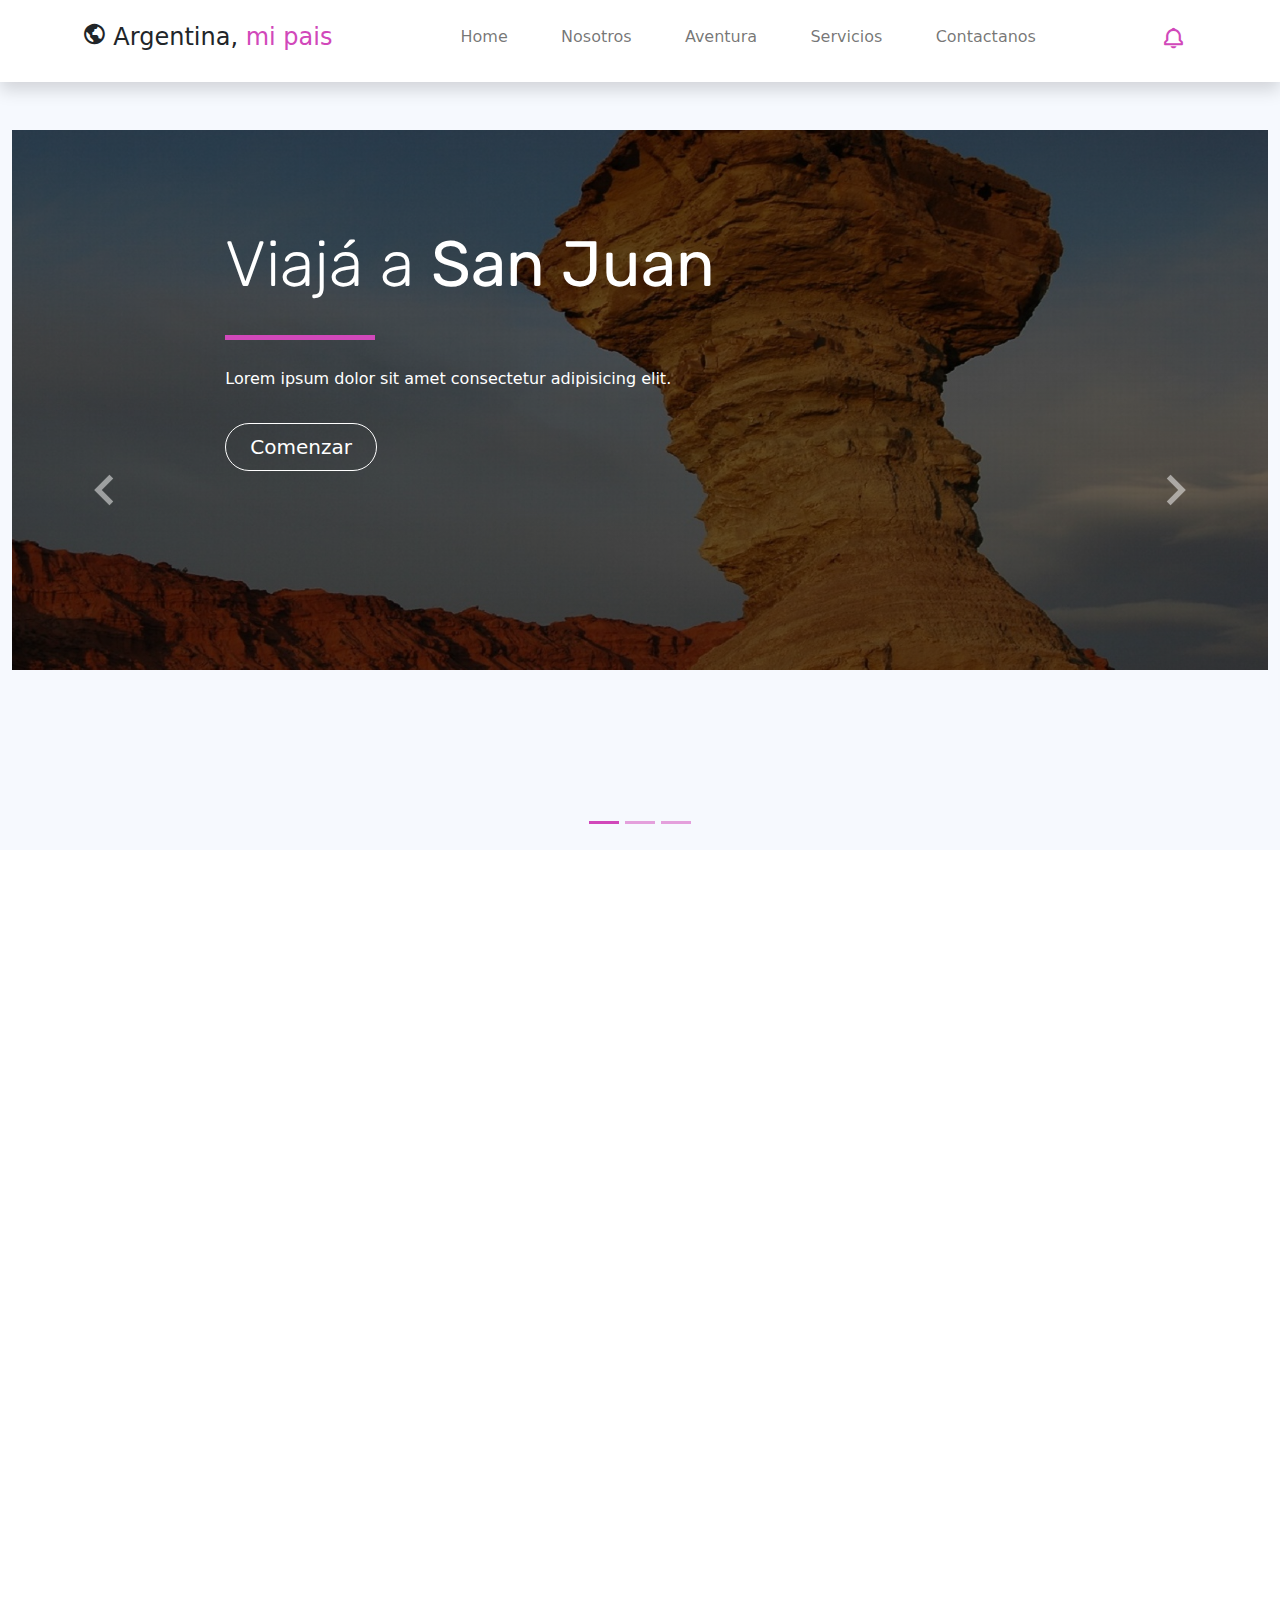
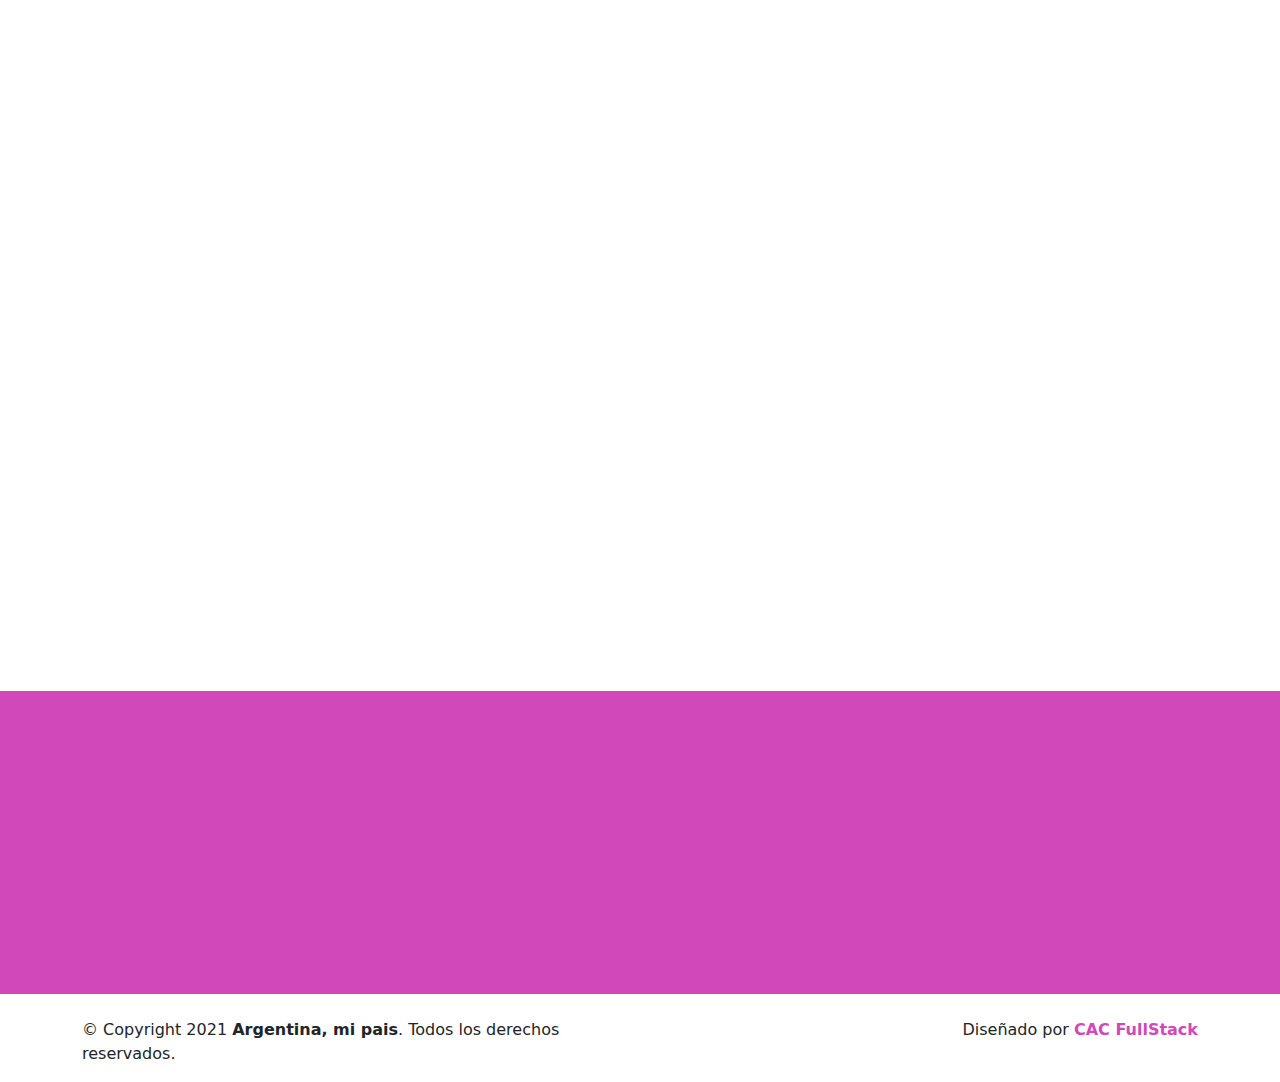
==== commit 2c321833: "ola xd" ====
--- a/index.html
+++ b/index.html
@@ -2,20 +2,23 @@
 <html lang="es"> 	<!----- definición del lenguaje -->  
 					<!------Inicio del  HEAD -->
 <head>
-  <title>Agencia de Marketing</title>
+    <title>Argentina, mi pais</title>
     <meta charset="utf-8">
-    <meta name="viewport" content="width=device-width, initial-scale=1">  
-	<!----- viewport para apple device-width = ancho pantalla initial-scale es que inicia sin ningún zoom --> 
+    <meta name="viewport" content="width=device-width, initial-scale=1">
+    <!----- viewport para apple device-width = ancho pantalla initial-scale es que inicia sin ningún zoom -->
     <link rel="apple-touch-icon" href="assets/img/apple-icon.png">
-	<!----- icono para apple y safari --> 
+    <!----- icono para apple y safari -->
     <link rel="shortcut icon" type="image/x-icon" href="assets/img/favicon.ico">
     <!-- Load Require CSS -->
     <link href="assets/css/bootstrap.min.css" rel="stylesheet">
-	    <!-- iconos  -->
+    <!-- iconos  -->
     <link href="assets/css/boxicon.min.css" rel="stylesheet">
-	    <!-- tipo de letra -->
-    <link href="https://fonts.googleapis.com/css2?family=Rubik:wght@300;400;600&display=swap" rel="stylesheet">
-		<!-- carga CSS -->
+    <!-- tipo de letra -->
+    <style>
+        @import url('https://fonts.googleapis.com/css2?family=Rubik:wght@300;400;600&display=swap');
+    </style>
+    <!-- carga CSS -->
+    <link href="https://unpkg.com/aos@2.3.1/dist/aos.css" rel="stylesheet">
     <link rel="stylesheet" href="assets/css/estilos.css">
 </head>
 <!-----
@@ -38,84 +41,107 @@
 	-->
 
     <nav id="main_nav" class="navbar navbar-expand-lg navbar-light bg-white shadow">
-	
-	<!--navbar-expand-lg = envoltorio para que el navbar se estire en lg
-	navbar-light = texto negro de la letra
-	bg-white = fondo de color blanco
-	-->
-
+    
+        <!--navbar-expand-lg = envoltorio para que el navbar se estire en lg
+    	navbar-light = texto negro de la letra
+    	bg-white = fondo de color blanco
+    	-->
+    
         <div class="container d-flex justify-content-between align-items-center">
-		
+    
             <a class="navbar-brand h1" href="index.html">
-			<!--navbar-brand = clase se utiliza para resaltar la marca o logotipo de su página-->	
+                <!--navbar-brand = clase se utiliza para resaltar la marca o logotipo de su página-->
                 <i class='bx bx-world bx-sm text-dark'></i>
-				<!--	bx bx-buildings = icono del logo de la web: 
-				http://www.unisvg.com/icon-sets/bx/bx-buildings.html 
-				https://boxicons.com/
-				-->
-
-	       <span class="text-dark h4">Argentina, </span><span class="text-primary h4">mi pais</span></a>
-			
-			<!--	boton de hamburguesa --> 
-  	          <button class="navbar-toggler border-0" 
-				type="button" data-bs-toggle="collapse" 
-				data-bs-target="#navbar-toggler-success" 
-				aria-controls="navbarSupportedContent" 
-				aria-expanded="false" 
-				aria-label="Toggle navigation">
-				<span class="navbar-toggler-icon">
-				</span>
+                <!--	bx bx-buildings = icono del logo de la web: 
+    				http://www.unisvg.com/icon-sets/bx/bx-buildings.html 
+    				https://boxicons.com/
+    				-->
+    
+                <span class="text-dark h4">Argentina, </span><span class="text-primary h4">mi pais</span>
+            </a>
+    
+            <!--	boton de hamburguesa -->
+            <button class="navbar-toggler border-0" type="button" data-bs-toggle="collapse"
+                data-bs-target="#navbar-toggler-success" aria-controls="navbarSupportedContent" aria-expanded="false"
+                aria-label="Toggle navigation">
+                <span class="navbar-toggler-icon">
+                </span>
             </button>
-		<!------------------------------------------- Opciones del Menu		-->
-		<div class="align-self-center collapse navbar-collapse flex-fill  d-lg-flex justify-content-lg-between" 
-		id="navbar-toggler-success">
-		
-		<!-------collapse navbar-collapse= para agrupar y ocultar el contenido de la barra de navegación 
-		por un punto de interrupción principal.
-		flex-fill = obliga a que todos los elementos tengan el mismo tamaño de ancho
-		d-lg-flex = utilidades para crear un contenedor flexbox y transforme los elementos secundarios 
-		directos en elementos flexibles
-		-->
-  		              <div class="flex-fill mx-xl-5 mb-2">
-				<!--	  mx=para clases que establecen tanto *-lefty*-right-->
- 	                   <ul class="nav navbar-nav d-flex justify-content-between mx-xl-5 text-center text-dark">
-					<!--   .navbar-nav para una navegación ligera y de altura completa 
-					   (incluida la compatibilidad con menús desplegables).-->
+            <!------------------------------------------- Opciones del Menu		-->
+            <div class="align-self-center collapse navbar-collapse flex-fill  d-lg-flex justify-content-lg-between"
+                id="navbar-toggler-success">
+    
+                <!-------collapse navbar-collapse= para agrupar y ocultar el contenido de la barra de navegación 
+    		por un punto de interrupción principal.
+    		flex-fill = obliga a que todos los elementos tengan el mismo tamaño de ancho
+    		d-lg-flex = utilidades para crear un contenedor flexbox y transforme los elementos secundarios 
+    		directos en elementos flexibles
+    		-->
+                <div class="flex-fill mx-xl-5 mb-2">
+                    <!--	  mx=para clases que establecen tanto *-lefty*-right-->
+                    <ul class="nav navbar-nav d-flex justify-content-between mx-xl-5 text-center text-dark">
+                        <!--   .navbar-nav para una navegación ligera y de altura completa 
+    					   (incluida la compatibilidad con menús desplegables).-->
                         <li class="nav-item">
                             <a class="nav-link btn-outline-primary rounded-pill px-3" href="index.html">Home</a>
-						<!-- px = padding y mx es el margin 
-						rounded-pill =genera ese boton con bordes redondeados rounded-circle-->	
+                            <!-- px = padding y mx es el margin 
+    						rounded-pill =genera ese boton con bordes redondeados rounded-circle-->
                         </li>
                         <li class="nav-item">
                             <a class="nav-link btn-outline-primary rounded-pill px-3" href="about.html">Nosotros</a>
                         </li>
                         <li class="nav-item">
-                            <a class="nav-link btn-outline-primary rounded-pill px-3" href="work.html">Destinos</a>
+                            <a class="nav-link btn-outline-primary rounded-pill px-3" href="aventura.html">Aventura</a>
                         </li>
                         <li class="nav-item">
-                            <a class="nav-link btn-outline-primary rounded-pill px-3" href="pricing.html">Servicios</a>
+                            <a class="nav-link btn-outline-primary rounded-pill px-3" href="servicios.html">Servicios</a>
                         </li>
                         <li class="nav-item">
                             <a class="nav-link btn-outline-primary rounded-pill px-3" href="contact.html">Contactanos</a>
                         </li>
                     </ul>
                 </div>
-
-<!---------------------------------------------------------Fin de las opciones del menu
------------------------------------------------------------- Inicio de los iconos del menu-->
+    
+                <!---------------------------------------------------------Fin de las opciones del menu
+    ------------------------------------------------------------ Inicio de los iconos del menu-->
                 <div class="navbar align-self-center d-flex">
-                    <a class="nav-link" href="#"><i class='bx bx-bell bx-sm bx-tada-hover text-primary'></i></a>
-                    <a class="nav-link" href="#"><i class='bx bx-cog bx-sm text-primary'></i></a>
-                    <a class="nav-link" href="#"><i class='bx bx-user-circle bx-sm text-primary'></i></a>
-				    <!--	https://iconify.design/icon-sets/bx/-->
+                    <button type="button" class="btn " style="width: 50px; height: 50px; border-radius: 50%;" data-bs-toggle="modal" data-bs-target="#exampleModal">
+                        <i class='bx bx-bell bx-sm bx-tada-hover text-primary'></i>
+                    </button>
+    
+                    <div class="modal fade" id="exampleModal" tabindex="-1" aria-labelledby="exampleModalLabel"
+                        aria-hidden="true">
+                        <div class="modal-dialog">
+                            <div class="modal-content">
+                                <div class="modal-header">
+                                    <h5 class="modal-title" id="exampleModalLabel"><i class='bx bx-world bx-sm text-dark'></i> Argentina, mi pais</h5>
+                                    <button type="button" class="btn-close" data-bs-dismiss="modal"
+                                        aria-label="Close"></button>
+                                </div>
+                                <form action="#" method="GET" class=" p-1">
+                                    <div class="modal-body">
+                                        <div class="col col-md-12">
+                                            <label class="regular-400" for="mail">Ingrese su correo para recibir promociones y novedades:</label>
+                                        </div>
+                                        <div class="col col-md-8 py-2">
+                                            <input class="form-control" type="email" id="mail" placeholder="you@example.com" required>
+                                        </div>
+                                    </div>
+                                    <div class="modal-footer">
+                                        <input type="submit"class="btn btn-primary rounded-pill regular-400" value="Suscribirme">
+                                    </div>
+                                </form>
+                            </div>
+                        </div>
+                    </div>
+
                 </div>
             </div>
         </div>
     </nav>
 <!----------------------------------------------------------- Fin de los iconos del menu
 
-    <!-- Close Header -->
- <!----------------------------------------------------------- Fin del Header-->
+!----------------------------------------------------------- Fin del Header-->
 
     <!-- Start Banner Hero -->
     <div class="banner-wrapper bg-light">
@@ -132,42 +158,18 @@
 La .activeclase debe agregarse a una de las diapositivas. De lo contrario, el carrusel no será visible. -->
 				
                 <div class="carousel-inner">
-				
-<!-- Primer elemento del carrousel 
-Ver: https://getbootstrap.com/docs/4.0/components/carousel/  -->				
 
                  <div id="index_banner1" class="carousel-item active">
 
                  <div class="py-5 row d-flex align-items-center">
                   <div class="banner-content col-lg-8 col-8 offset-2 m-lg-auto text-left py-5 pb-5">
                     <h1 class="banner-heading h1 text-white display-3 mb-0 pb-5 mx-0 px-0 light-300 typo-space-line">
-					<!--typo-space-line = clase configurada en el css 
-					display-3 = <H3> 
-					Where property is one of:
-
-						m - for classes that set margin
-						p - for classes that set padding
-						Where sides is one of:
-
-						t - for classes that set margin-top or padding-top
-						b - for classes that set margin-bottom or padding-bottom
-						l - for classes that set margin-left or padding-left
-						r - for classes that set margin-right or padding-right
-						x - for classes that set both *-left and *-right
-						y - for classes that set both *-top and *-bottom
-						blank - for classes that set a margin or padding on all 4 sides of the element
-						ejemplo: 
-						<div class="mx-auto" style="width: 200px;">
-						  Centered element
-						</div>
-					
-					-->
                                 Viajá a <strong>San Juan</strong></h1>
                                 <p class="banner-body text-white py-3 mx-0 px-0">
                                     Lorem ipsum dolor sit amet consectetur adipisicing elit. 
                               </p>
                                 <a class="banner-button btn rounded-pill btn-outline-primary btn-lg px-4" 
-								href="#" role="button">Comenzar</a>
+								href="servicios.html" role="button">Comenzar</a>
                             </div>
                         </div>
 
@@ -219,7 +221,6 @@
                     <span class="visually-hidden">Prox.</span>
                 </a>
             </div>
-			 <!-- bx-chevron-right y left son las puntas de flecha del carrousel -->
             <!-- End slider -->
 
         </div>
@@ -229,26 +230,15 @@
     <!-- Start Service -->
     
     <section class="service-wrapper py-3">
-    
-        <!-- <div class="container-fluid pb-5">
-            <div class="row">
-                <h2 class="h2 text-center col-12 py-5 semi-bold-600">Servicios</h2>
-                <div id="contenedor-modo-viaje">
-                    <div class="service-heading light-300">
-                        <h2 class="h3 pb-4 typo-space-line"><i class='bx bxs-plane h3 mt-1'></i> Paquetes en avion</h2>
-                    </div>
-                    <div class="service-heading light-300">
-                        <h2 class="h3 pb-4 typo-space-line"><i class='bx bxs-bus h3 mt-1'></i> Paquetes en micro</h2>
-                    </div>
-                </div>
-            </div>
-        </div> -->
-        <div class="container-fluid pb-5">
+        <div class="container-fluid pb-5" 
+        data-aos="fade-down"
+        data-aos-easing="linear"
+        data-aos-duration="1500">
             <h2 class="h2 text-center col-12 py-5 semi-bold-600">Servicios</h2>
                 <div class="row gy-5 g-lg-5 mb-4 contenedor-modo-viaje">
                     <div class="col-md-4 mb-3">
                         <a href="#" class="recent-work card border-0 shadow-lg overflow-hidden">
-                            <img class="recent-work-img card-img" src="./assets/img1/avion.png" alt="Card image">
+                            <img class="recent-work-img card-img" src="./assets/img/avion.png" alt="Card image">
                             <div class="recent-work-vertical card-img-overlay">
                                 <div class="recent-work-content mb-3 ml-3 text-dark">
                                     <h2 class="card-title light-300"><b>Servicios en Avion</b></h2>
@@ -259,7 +249,7 @@
                     </div>
                     <div class="col-md-4 mb-3">
                         <a href="#" class="recent-work card border-0 shadow-lg overflow-hidden">
-                            <img class="recent-work-img card-img" src="./assets/img1/bus.png" alt="Card image">
+                            <img class="recent-work-img card-img" src="./assets/img/bus.png" alt="Card image">
                             <div class="recent-work-vertical card-img-overlay">
                                 <div class="recent-work-content mb-3 ml-3 text-dark">
                                     <h3 class="card-title light-300"><b>Servicios en Bus</b></h3>
@@ -272,7 +262,10 @@
                 
         </div>
 
-        <div class="service-tag py-5 bg-secondary">
+        <div class="service-tag py-5 bg-secondary"
+        data-aos="fade-down"
+        data-aos-easing="linear"
+        data-aos-duration="1500">
             <div class="col-md-12">
                 <ul class="nav d-flex justify-content-center">
                     <li class="nav-item mx-lg-4">
@@ -299,12 +292,15 @@
     </section>
 
     <section class="container overflow-hidden py-5">
-        <div class="row gx-5 gx-sm-3 gx-lg-5 gy-lg-5 gy-3 pb-3 todos">
+        <div class="row gx-5 gx-sm-3 gx-lg-5 gy-lg-5 gy-3 pb-3 todos"
+        data-aos="fade-down"
+        data-aos-easing="linear"
+        data-aos-duration="1500">
 
             <!-- Comienzan los trabajos recientes -->
             <div class="col-xl-3 col-md-4 col-sm-6 todo economicos">
                 <a href="#" class="service-work card border-0 text-white shadow-sm overflow-hidden mx-5 m-sm-0">
-                    <img class="service card-img" src="./assets/img1/salta.png" alt="Card image">
+                    <img class="service card-img" src="./assets/img/salta.png" alt="Card image">
                     <div class="service-work-vertical card-img-overlay d-flex align-items-end">
                         <div class="service-work-content text-left text-light">
                             <span class="btn btn-outline-primary rounded-pill mb-lg-3 px-lg-4 light-300"><b>Salta</b></span>
@@ -317,7 +313,7 @@
             <!-- Start Recent Work -->
             <div class="col-xl-3 col-md-4 col-sm-6 todo populares">
                 <a href="#" class="service-work card border-0 text-white shadow-sm overflow-hidden mx-5 m-sm-0">
-                    <img class="card-img" src="./assets/img1/tandil.png" alt="Card image">
+                    <img class="card-img" src="./assets/img/tandil.png" alt="Card image">
                     <div class="service-work-vertical card-img-overlay d-flex align-items-end">
                         <div class="service-work-content text-left text-light">
                             <span class="btn btn-outline-primary rounded-pill mb-lg-3 px-lg-4 light-300"><b>Buenos Aires</b></span>
@@ -330,7 +326,7 @@
             <!-- Start Recent Work -->
             <div class="col-xl-3 col-md-4 col-sm-6 todo economicos populares">
                 <a href="#" class="service-work card border-0 text-white shadow-sm overflow-hidden mx-5 m-sm-0">
-                    <img class="card-img" src="./assets/img1/juan.png" alt="Card image">
+                    <img class="card-img" src="./assets/img/juan.png" alt="Card image">
                     <div class="service-work-vertical card-img-overlay d-flex align-items-end">
                         <div class="service-work-content text-left text-light">
                             <span class="btn btn-outline-primary rounded-pill mb-lg-3 px-lg-4 light-300"><b>San Juan</b></span>
@@ -343,7 +339,7 @@
             <!-- Start Recent Work -->
             <div class="col-xl-3 col-md-4 col-sm-6 todo economicos">
                 <a href="#" class="service-work card border-0 text-white shadow-sm overflow-hidden mx-5 m-sm-0">
-                    <img class="card-img" src="./assets/img1/cordoba.png" alt="Card image">
+                    <img class="card-img" src="./assets/img/cordoba.png" alt="Card image">
                     <div class="service-work-vertical card-img-overlay d-flex align-items-end">
                         <div class="service-work-content text-left text-light">
                             <span class="btn btn-outline-primary rounded-pill mb-lg-3 px-lg-4 light-300"><b>Cordoba</b></span>
@@ -356,7 +352,7 @@
             <!-- Start Recent Work -->
             <div class="col-xl-3 col-md-4 col-sm-6 todo economicos">
                 <a href="#" class="service-work card border-0 text-white shadow-sm overflow-hidden mx-5 m-sm-0">
-                    <img class="card-img" src="./assets/img1/neuquen.png" alt="Card image">
+                    <img class="card-img" src="./assets/img/neuquen.png" alt="Card image">
                     <div class="service-work-vertical card-img-overlay d-flex align-items-end">
                         <div class="service-work-content text-left text-light">
                             <span class="btn btn-outline-primary rounded-pill mb-lg-3 px-lg-4 light-300"><b>Neuquen</b></span>
@@ -369,7 +365,7 @@
             <!-- Start Recent Work -->
             <div class="col-xl-3 col-md-4 col-sm-6 todo">
                 <a href="#" class="service-work card border-0 text-white shadow-sm overflow-hidden mx-5 m-sm-0">
-                    <img class="card-img" src="./assets/img1/misiones.png" alt="Card image">
+                    <img class="card-img" src="./assets/img/misiones.png" alt="Card image">
                     <div class="service-work-vertical card-img-overlay d-flex align-items-end">
                         <div class="service-work-content text-left text-light">
                             <span class="btn btn-outline-primary rounded-pill mb-lg-3 px-lg-4 light-300"><b>Misiones</b></span>
@@ -382,7 +378,7 @@
             <!-- Start Recent Work -->
             <div class="col-xl-3 col-md-4 col-sm-6 todo populares">
                 <a href="#" class="service-work card border-0 text-white shadow-sm overflow-hidden mx-5 m-sm-0">
-                    <img class="card-img" src="./assets/img1/san-luis.png" alt="Card image">
+                    <img class="card-img" src="./assets/img/san-luis.png" alt="Card image">
                     <div class="service-work-vertical card-img-overlay d-flex align-items-end">
                         <div class="service-work-content text-left text-light">
                             <span class="btn btn-outline-primary rounded-pill mb-lg-3 px-lg-4 light-300"><b>San Luis</b></span>
@@ -395,7 +391,7 @@
             <!-- Start Recent Work -->
             <div class="col-xl-3 col-md-4 col-sm-6 todo internacionales">
                 <a href="#" class="service-work card border-0 text-white shadow-sm overflow-hidden mx-5 m-sm-0">
-                    <img class="card-img" src="./assets/img1/uy.png" alt="Card image">
+                    <img class="card-img" src="./assets/img/uy.png" alt="Card image">
                     <div class="service-work-vertical card-img-overlay d-flex align-items-end">
                         <div class="service-work-content text-left text-light">
                             <span class="btn btn-outline-primary rounded-pill mb-lg-3 px-lg-4 light-300"><b>Uruguay</b></span>
@@ -414,7 +410,10 @@
 
     <!-- Start Footer -->
     <footer class="bg-secondary pt-4">
-        <div class="container">
+        <div class="container" 
+        data-aos="fade-down"
+        data-aos-easing="linear"
+        data-aos-duration="1500">
             <div class="row py-4">
 
                 <div class="col-lg-3 col-12 align-left">
@@ -458,11 +457,11 @@
                             </li>
                             <li class="pb-2">
                                 <i class='bx-fw bx bxs-chevron-right bx-xs'></i><a class="text-decoration-none text-light py-1" 
-								href="work.html">Destinos</a>
+								href="aventura.html">Aventura</a>
                             </li>
                             <li class="pb-2">
                                 <i class='bx-fw bx bxs-chevron-right bx-xs'></i></i><a class="text-decoration-none text-light py-1" 
-								href="pricing.html">Servicios</a>
+								href="servicios.html">Servicios</a>
                             </li>
                             <li class="pb-2">
                                 <i class='bx-fw bx bxs-chevron-right bx-xs'></i><a class="text-decoration-none text-light py-1" 
@@ -559,6 +558,11 @@
             });
         });
     </script>	
+
+    <script src="https://unpkg.com/aos@2.3.1/dist/aos.js"></script>
+    <script>
+        AOS.init();
+    </script>
  
    
 </body>
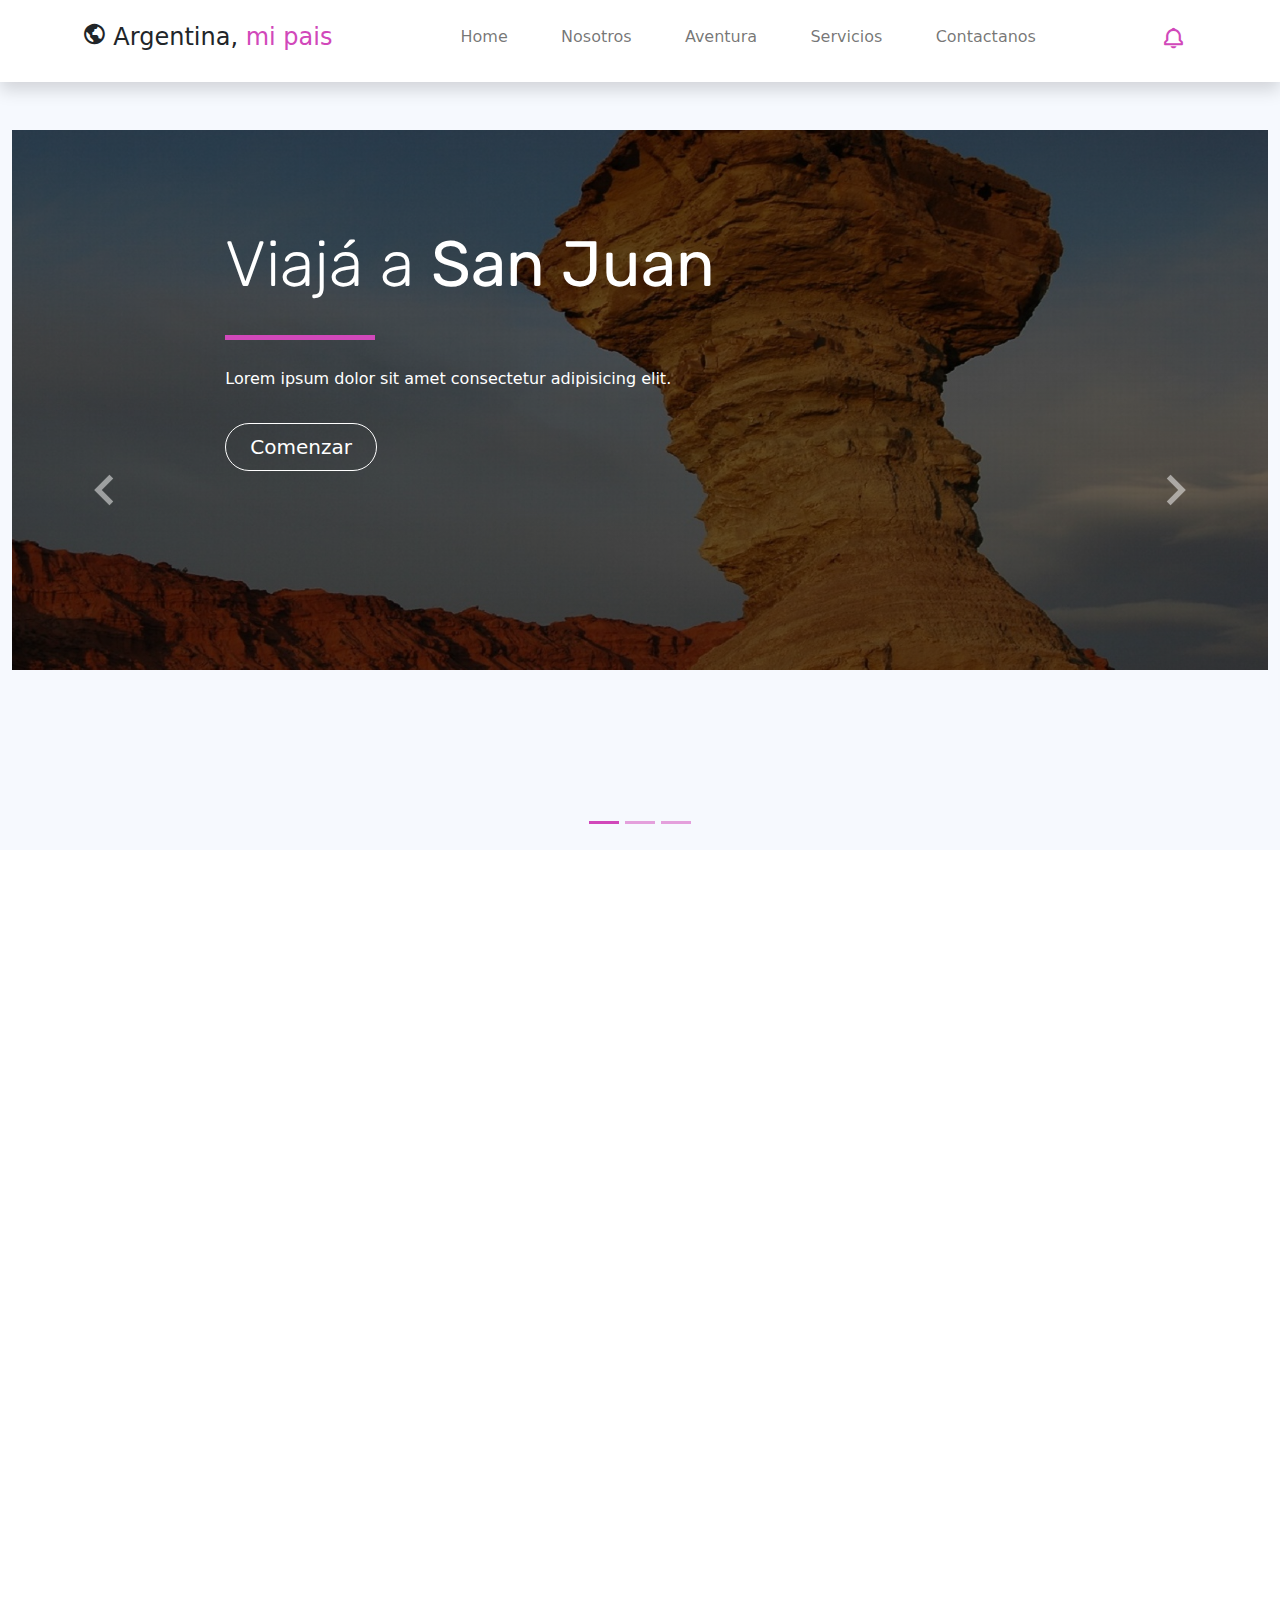
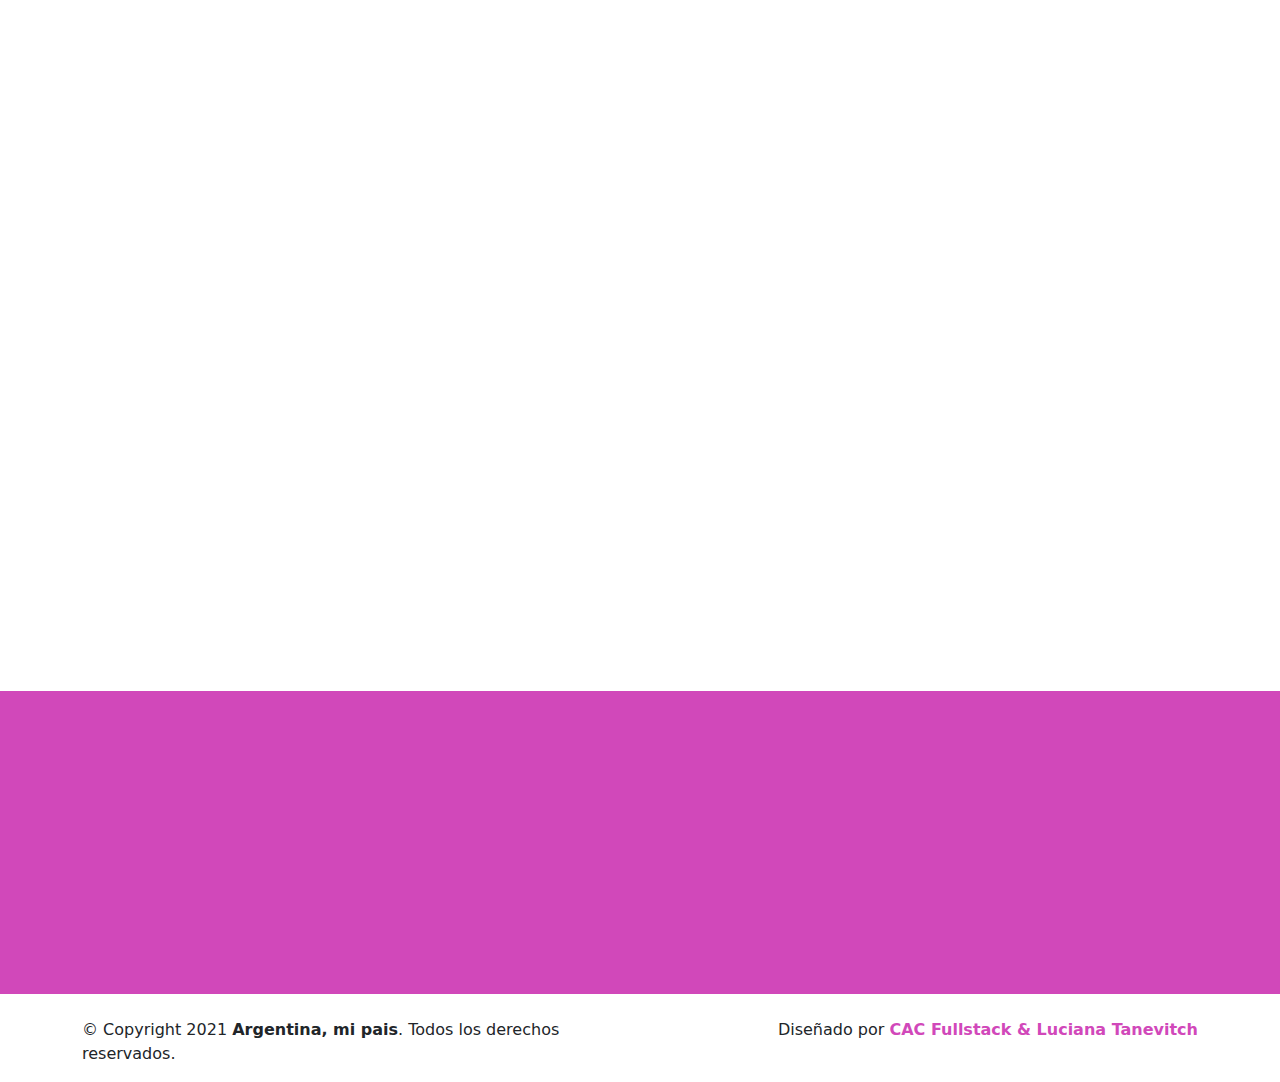
==== commit 03f399f4: "cambios" ====
--- a/index.html
+++ b/index.html
@@ -159,40 +159,39 @@
 				
                 <div class="carousel-inner">
 
-                 <div id="index_banner1" class="carousel-item active">
-
-                 <div class="py-5 row d-flex align-items-center">
-                  <div class="banner-content col-lg-8 col-8 offset-2 m-lg-auto text-left py-5 pb-5">
-                    <h1 class="banner-heading h1 text-white display-3 mb-0 pb-5 mx-0 px-0 light-300 typo-space-line">
+                <div id="index_banner1" class="carousel-item active">
+                    <div class="py-5 row d-flex align-items-center">
+                        <div class="banner-content col-lg-8 col-8 offset-2 m-lg-auto text-left py-5 pb-5">
+                            <h1 class="banner-heading h1 text-white display-3 mb-0 pb-5 mx-0 px-0 light-300 typo-space-line">
                                 Viajá a <strong>San Juan</strong></h1>
-                                <p class="banner-body text-white py-3 mx-0 px-0">
-                                    Lorem ipsum dolor sit amet consectetur adipisicing elit. 
-                              </p>
-                                <a class="banner-button btn rounded-pill btn-outline-primary btn-lg px-4" 
-								href="servicios.html" role="button">Comenzar</a>
-                            </div>
-                        </div>
-
-                    </div>
+                            <p class="banner-body text-white py-3 mx-0 px-0">
+                                Lorem ipsum dolor sit amet consectetur adipisicing elit.
+                            </p>
+                            <a class="banner-button btn rounded-pill btn-outline-primary btn-lg px-4" href="servicios.html"
+                                role="button">Comenzar
+                            </a>
+                        </div>
+                    </div>  
+                </div>
  <!----------------------------------------------------------- Nuevo ITem del Carrousel-->
 
                     <div id="index_banner2" class="carousel-item ">
-
+                    
                         <div class="py-5 row d-flex align-items-center">
                             <div class="banner-content col-lg-8 col-8 offset-2 m-lg-auto text-left py-5 pb-5">
                                 <h1 class="banner-heading h1 text-white display-3 mb-0 pb-5 mx-0 px-0 light-300 typo-space-line">
                                     Viajá a <strong>Bariloche</strong>
-                                </h1>    
-                                    
+                                </h1>
+                    
                                 <p class="banner-body text-white py-3">
-                                    Lorem ipsum dolor sit amet consectetur adipisicing elit. 
+                                    Lorem ipsum dolor sit amet consectetur adipisicing elit.
                                 </p>
-                                <a class="banner-button btn rounded-pill btn-outline-primary btn-lg px-4" 
-					href="#" role="button">Comezar</a>
-					 <!--role="button" indica que un boton no apunta a una url sino que hace otra cosa-->	
+                                <a class="banner-button btn rounded-pill btn-outline-primary btn-lg px-4" href="servicios.html"
+                                    role="button">Comenzar
+                                </a>
                             </div>
                         </div>
-
+                    
                     </div>
  <!----------------------------------------------------------- Nuevo ITem del Carrousel-->					
                     <div id="index_banner3" class="carousel-item">
@@ -205,7 +204,9 @@
                                 <p class="banner-body text-white py-3">
                                     Lorem ipsum dolor sit amet consectetur adipisicing elit.  
                                 </p>
-                                <a class="banner-button btn rounded-pill btn-outline-primary btn-lg px-4" href="#" role="button">Comezar</a>
+                                <a class="banner-button btn rounded-pill btn-outline-primary btn-lg px-4" href="servicios.html" 
+                                    role="button">Comenzar
+                                </a>
                             </div>
                         </div>
 
@@ -520,7 +521,7 @@
                     <div class="col-lg-6 col-sm-12">
                         <p class="text-lg-end text-center text-dark">
                             Diseñado por <a rel="sponsored" class="text-decoration-none text-dark" 
-							href="https://cursophp.com.ar/" target="_blank"><strong class="text-primary">CAC FullStack</strong></a>
+							href="https://cursophp.com.ar/" target="_blank"><strong class="text-primary">CAC Fullstack & Luciana Tanevitch</strong></a>
                         </p>
                     </div>
                 </div>
